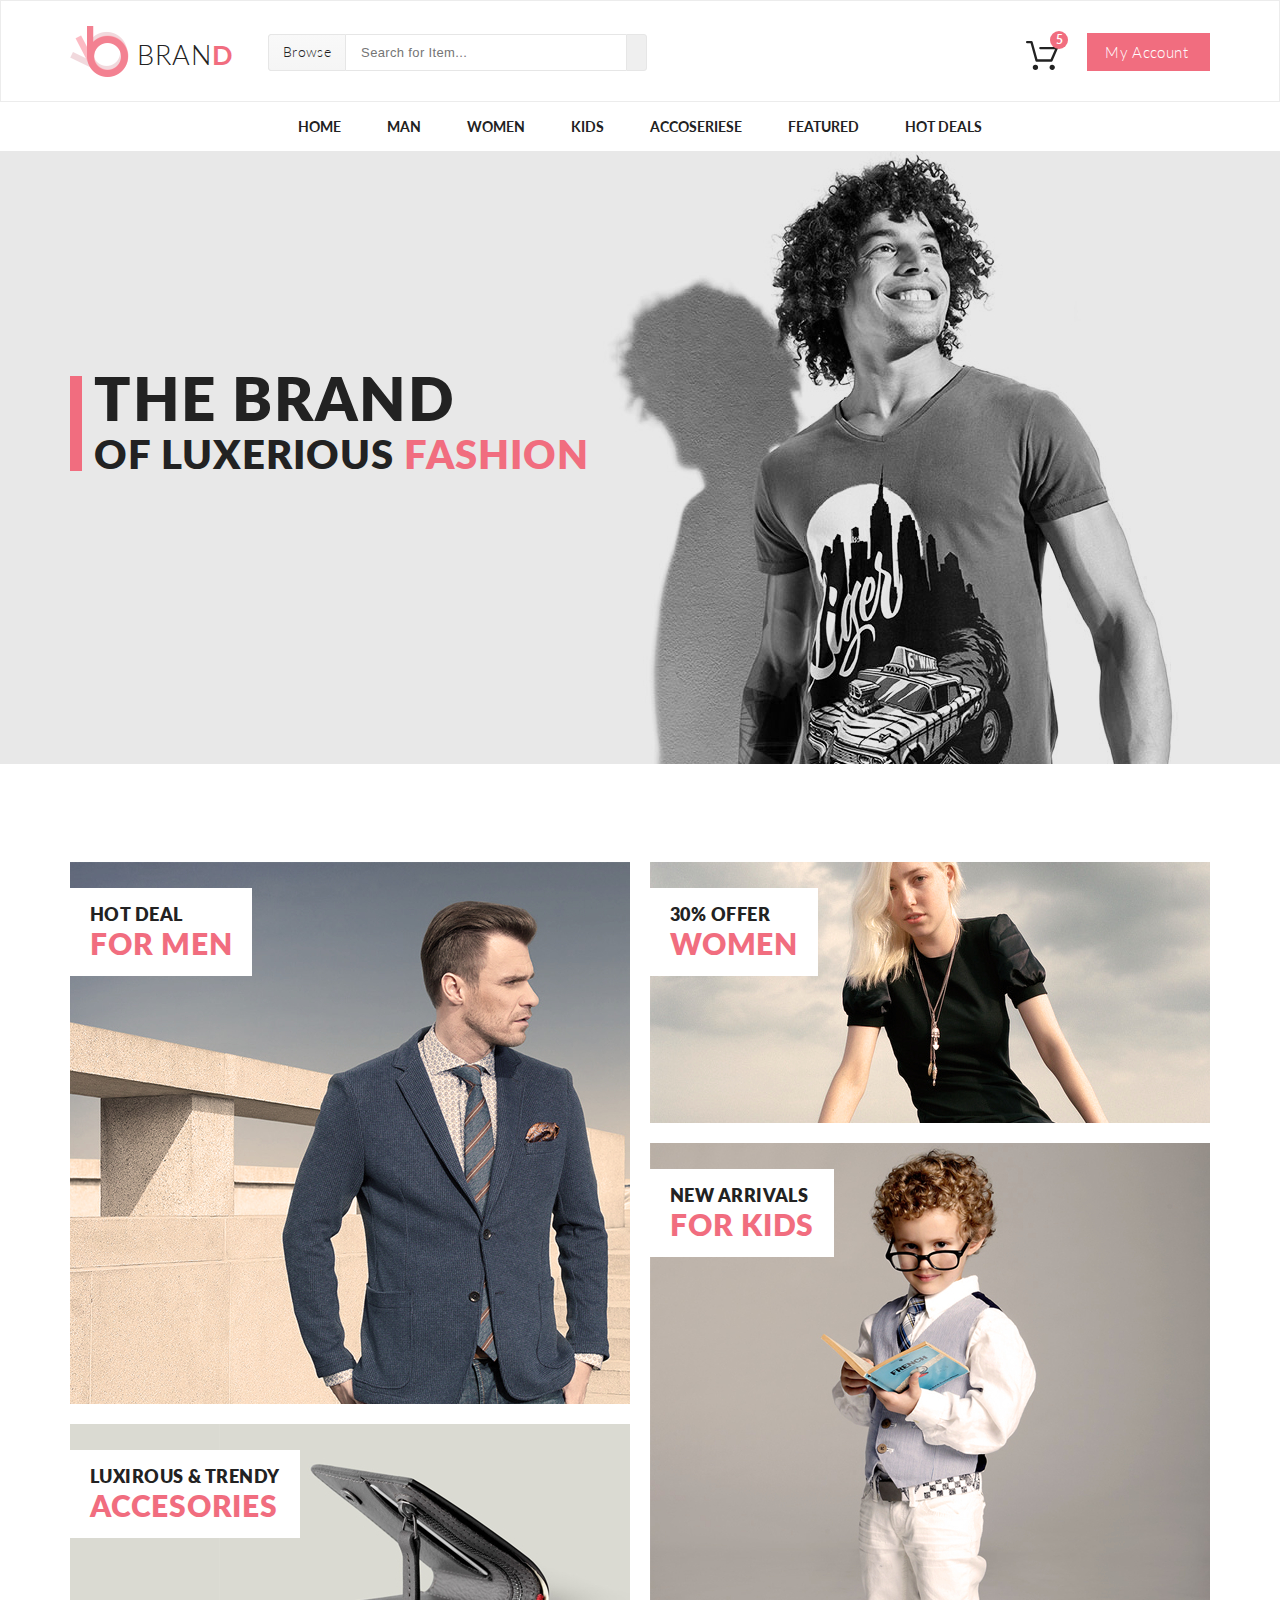
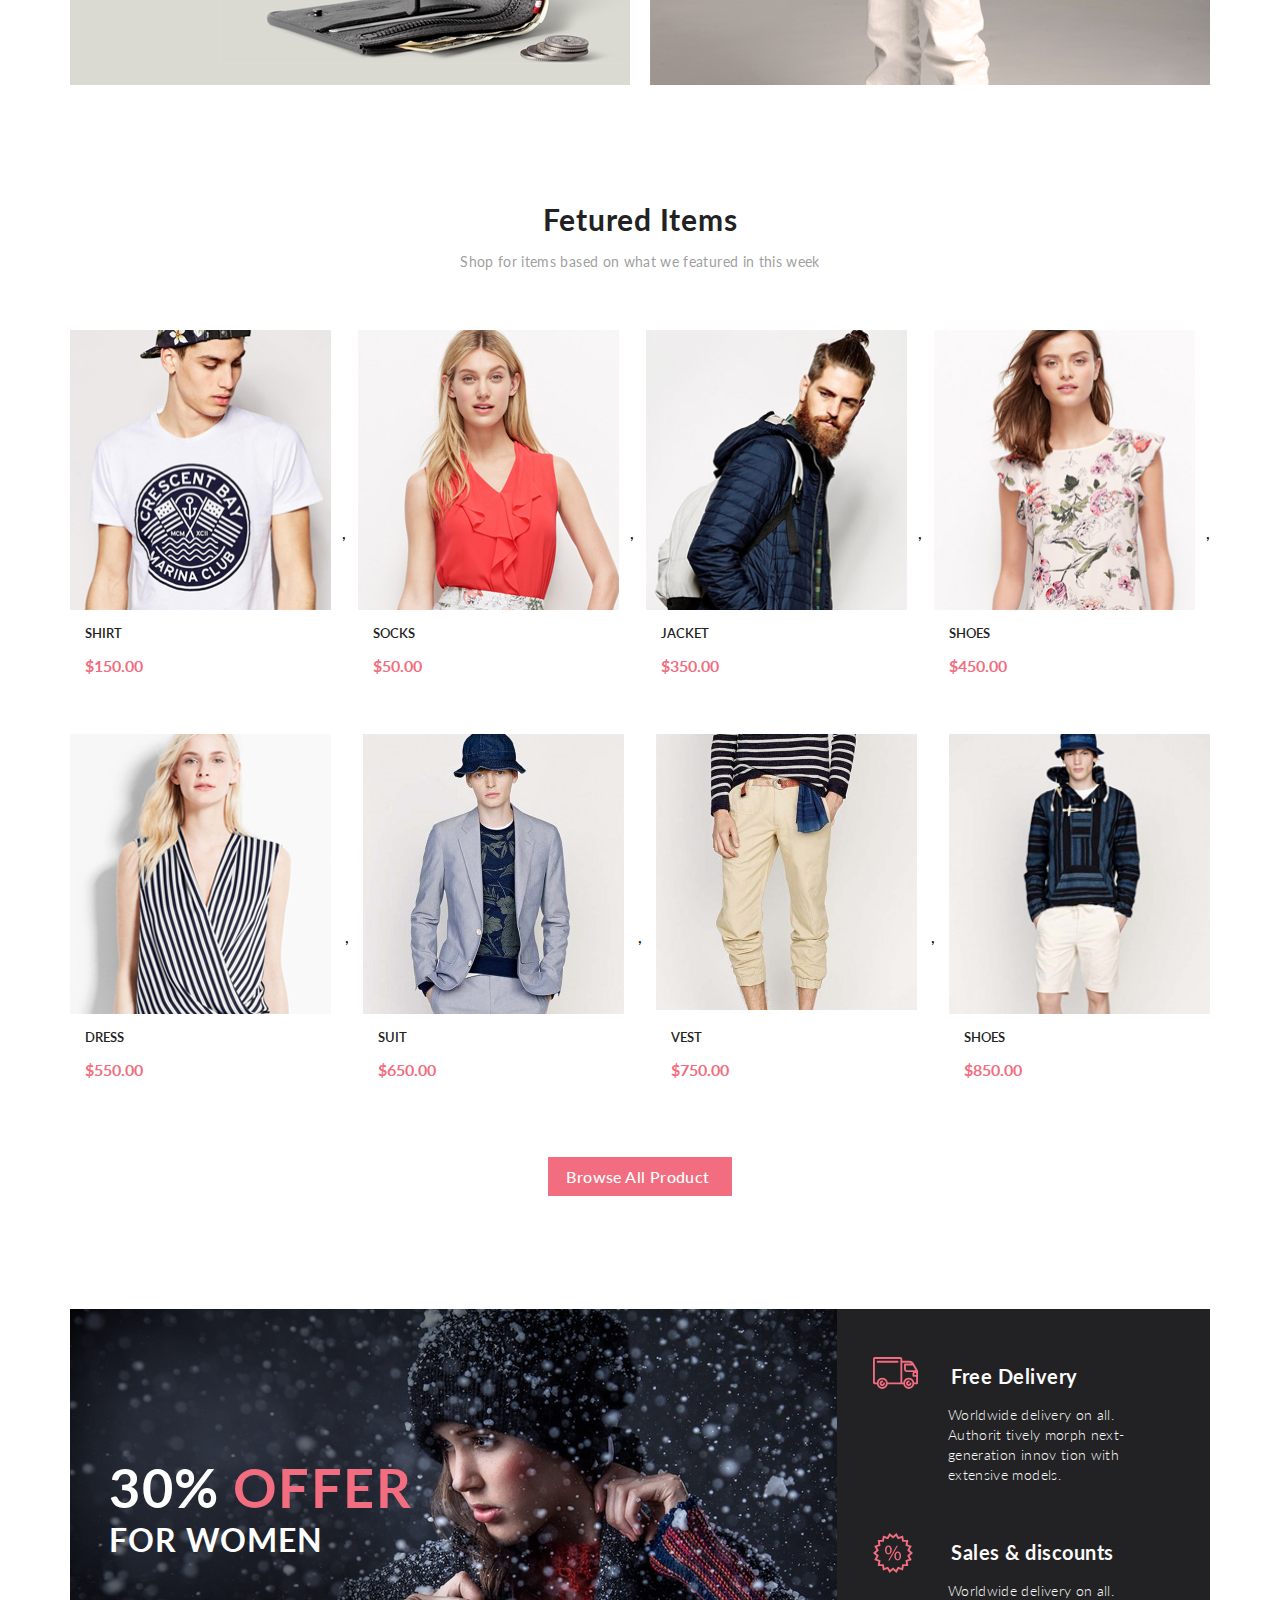
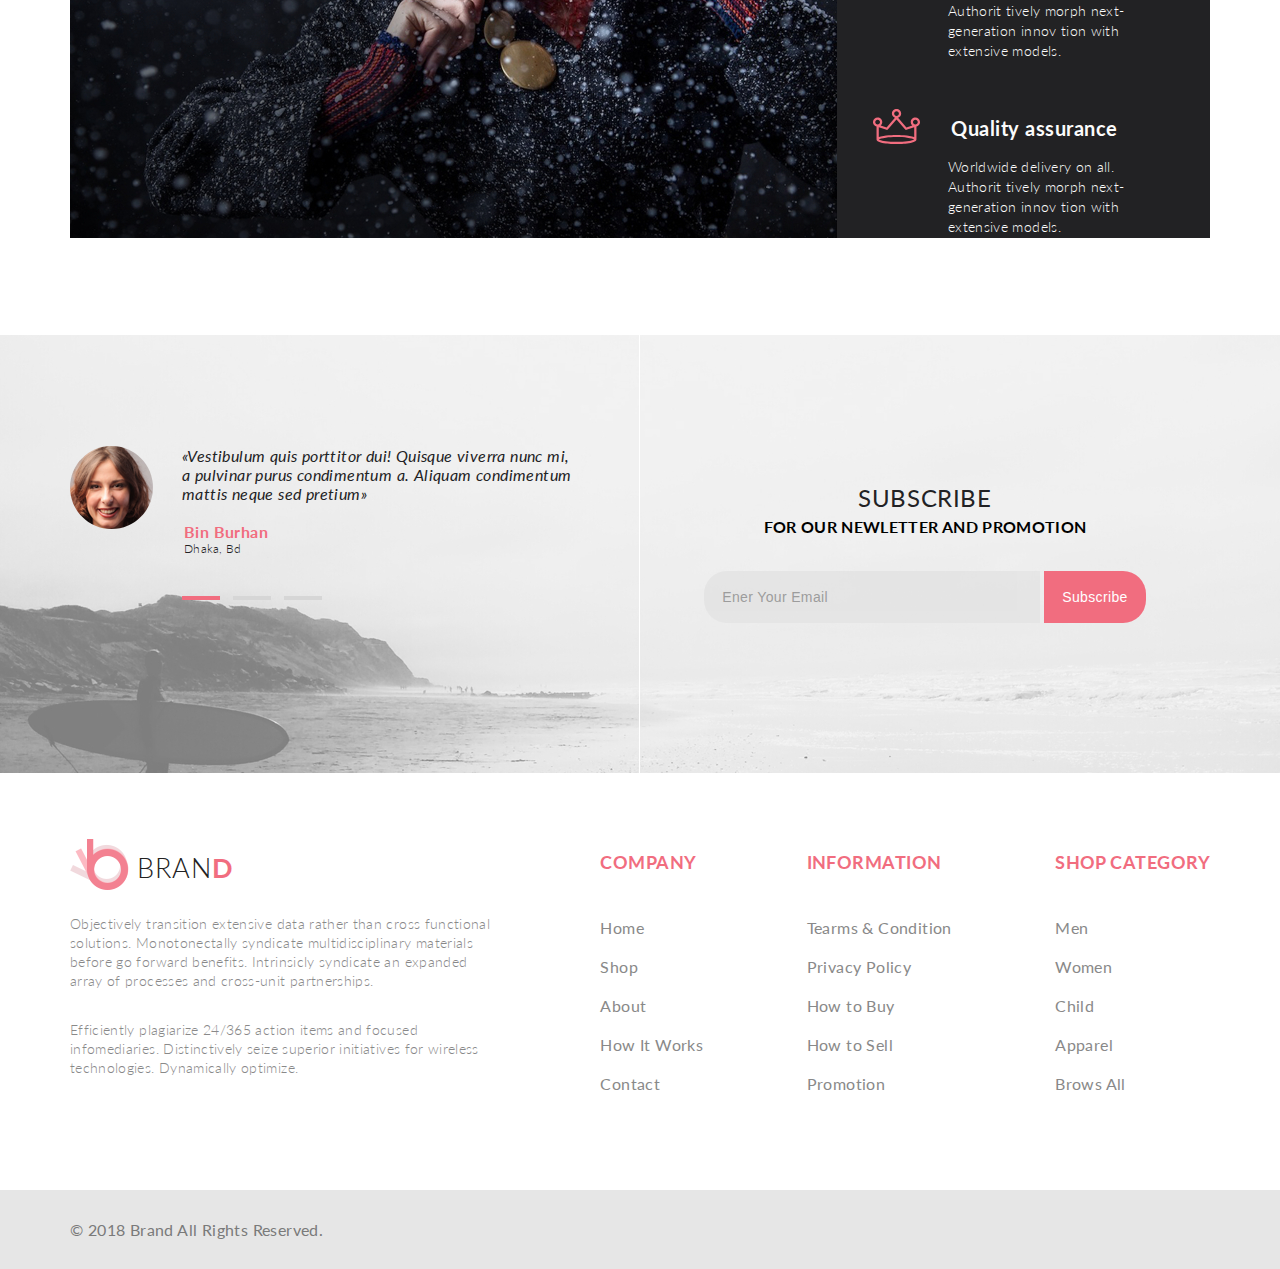
==== shop2/index.html @ d73684b5 "lesson-1" ====
<!DOCTYPE html>
<html lang="en">

<head>
    <meta charset="UTF-8">
    <title>BRAND</title>
    <link href="https://fonts.googleapis.com/css?family=Lato:300,400,700,900" rel="stylesheet">
    <link rel="stylesheet" href="https://use.fontawesome.com/releases/v5.6.1/css/all.css"
          integrity="sha384-gfdkjb5BdAXd+lj+gudLWI+BXq4IuLW5IT+brZEZsLFm++aCMlF1V92rMkPaX4PP" crossorigin="anonymous">
    <link rel="stylesheet" href="css/style.css">    
   
</head>

<body>
<div class="wrapper">
    <div class="top">
        <!--HEADER-->
        <!--Подгонка в PixelPerfect-->
        <header class="header">
            <div class="container header__flex">
                <div class="header__left">
                    <a class="logo" href="index.html"><img src="img/logo.png" alt="logo">
                        <div class="brand">BRAN<span class="pink weight">D</span></div>
                    </a>
                    <form class="header__form" action="#">
                        <div class="browse"><a href="#" class="brw">Browse<i class="fas fa-caret-down"></i></a>
                            <div class="drop__browse">
                                <h3 class="drop__header">Women</h3>
                                <ul>
                                    <li><a href="catalog.html" class="drop__link">Dresses</a></li>
                                    <li><a href="catalog.html" class="drop__link">Tops</a></li>
                                    <li><a href="catalog.html" class="drop__link">Sweaters/Knits</a></li>
                                    <li><a href="catalog.html" class="drop__link">Jackets/Coats</a></li>
                                    <li><a href="catalog.html" class="drop__link">Blazers</a></li>
                                    <li><a href="catalog.html" class="drop__link">Denim</a></li>
                                    <li><a href="catalog.html" class="drop__link">Leggings/Pants</a></li>
                                    <li><a href="catalog.html" class="drop__link">Skirts/Shorts</a></li>
                                    <li><a href="catalog.html" class="drop__link">Accessories </a></li>
                                </ul>
                                <h3 style="margin-top: 22px;" class="drop__header">Men</h3>
                                <ul>
                                    <li><a href="catalog.html" class="drop__link">Tees/Tank tops</a></li>
                                    <li><a href="catalog.html" class="drop__link">Shirts/Polos</a></li>
                                    <li><a href="catalog.html" class="drop__link">Sweaters</a></li>
                                    <li><a href="catalog.html" class="drop__link">Sweatshirts/Hoodies</a></li>
                                    <li><a href="catalog.html" class="drop__link">Blazers</a></li>
                                    <li><a href="catalog.html" class="drop__link">Jackets/vests</a></li>
                                </ul>
                            </div>
                        </div>
                        <input type="text" class="search" placeholder="Search for Item...">
                        <button class="search__button"><i class="fas fa-search"></i></button>
                    </form>
                </div>
                <div class="header__right">
                    <div class="sh"><a href="shopping-card.html"><img src="img/Forma_1.svg" alt="basket"
                                                                     class="shopping-cart"></a>
                        <div class="sh-count">5</div>
                        <div class="shopping-cart__drop">
                            <div class="product-in-sc">
                                <a href="single-page.html" style="float: left; width: 240px;">
                                    <div class="product-in-sc-img" style="background-image: url(img/sc_img1.jpg)">
                                    </div>

                                    <div class="product-in-sc-desc">
                                        <h3 class="h3-sc-name">Rebox Zane</h3>
                                        <div class="sc-rating">
                                            <i class="fas fa-star rat"></i>
                                            <i class="fas fa-star rat"></i>
                                            <i class="fas fa-star rat"></i>
                                            <i class="fas fa-star rat"></i>
                                            <i class="fas fa-star rat"></i>
                                        </div>
                                        <div class="sc-count">1&nbsp;x $250</div>

                                    </div>
                                </a>
                                <div class="sh__action"><a href="#" class="action"><i
                                        class="far fa-times-circle"></i></a></div>

                            </div>
                            <div class="product-in-sc"><a href="single-page.html" style="float: left; width: 240px;">
                                <div class="product-in-sc-img" style="background-image: url(img/sc_img2.jpg)">
                                </div>

                                <div class="product-in-sc-desc">
                                    <h3 class="h3-sc-name">Rebox Zane</h3>
                                    <div class="sc-rating">
                                        <i class="fas fa-star rat"></i>
                                        <i class="fas fa-star rat"></i>
                                        <i class="fas fa-star rat"></i>
                                        <i class="fas fa-star rat"></i>
                                        <i class="fas fa-star rat"></i>
                                    </div>
                                    <div class="sc-count">1&nbsp;x $250</div>

                                </div>
                            </a>
                                <div class="sh__action"><a href="#" class="action"><i
                                        class="far fa-times-circle"></i></a></div>
                            </div>
                            <div class="total">
                                <div>total</div>
                                <div>$500.00</div>
                            </div>
                            <a href="checkout.html" class="sc-btn">Checkout</a>
                            <a href="shopping-card.html" class="sc-btn">go&nbsp;to&nbsp;cart</a>
                        </div>
                    </div>
                    <a class="button" href="#">My&nbsp;Account<i class="fas fa-caret-down"></i></a>
                </div>
            </div>
        </header>
        <!--HEADER-->
        <!--MENU-->
        <nav class="navigation">
            <ul class="container menu">
                <li class="menu-list"><a href="index.html" class="menu-link">Home</a>
                </li>
                <li class="menu-list menu-list-second"><a href="catalog.html" class="menu-link">Man</a>
                    <div class="drop">
                        <div class="drop-flex">
                            <h3 class="drop-h3">Women</h3>
                            <ul>
                                <li><a href="catalog.html" class="drop-link">Dresses</a></li>
                                <li><a href="catalog.html" class="drop-link">Tops</a></li>
                                <li><a href="catalog.html" class="drop-link">Sweaters/Knits</a></li>
                                <li><a href="catalog.html" class="drop-link">Jackets/Coats</a></li>
                                <li><a href="catalog.html" class="drop-link">Blazers</a></li>
                                <li><a href="catalog.html" class="drop-link">Denim</a></li>
                                <li><a href="catalog.html" class="drop-link">Leggings/Pants</a></li>
                                <li><a href="catalog.html" class="drop-link">Skirts/Shorts</a></li>
                                <li><a href="catalog.html" class="drop-link">Accessories </a></li>
                            </ul>
                        </div>
                        <div class="drop-flex">
                            <h3 class="drop-h3">Women</h3>
                            <ul>
                                <li><a href="catalog.html" class="drop-link">Dresses</a></li>
                                <li><a href="catalog.html" class="drop-link">Tops</a></li>
                                <li><a href="catalog.html" class="drop-link">Sweaters/Knits</a></li>
                                <li><a href="catalog.html" class="drop-link">Jackets/Coats</a></li>
                            </ul>
                            <h3 class="drop-h3 drop-menu__margin">Women</h3>
                            <ul>
                                <li><a href="catalog.html" class="drop-link">Dresses</a></li>
                                <li><a href="catalog.html" class="drop-link">Tops</a></li>
                                <li><a href="catalog.html" class="drop-link">Sweaters/Knits</a></li>
                            </ul>
                        </div>
                        <div class="drop-flex">
                            <h3 class="drop-h3">Women</h3>
                            <ul>
                                <li><a href="catalog.html" class="drop-link">Dresses</a></li>
                                <li><a href="catalog.html" class="drop-link">Tops</a></li>
                                <li><a href="catalog.html" class="drop-link">Sweaters/Knits</a></li>
                                <li><a href="catalog.html" class="drop-link">Jackets/Coats</a></li>
                            </ul>
                            <div class="drop-flex-img"><a href="catalog.html" class="drop-super-sale">Super
                                sale!</a>
                            </div>
                        </div>
                    </div>
                </li>
                <li class="menu-list menu-list-third"><a href="catalog.html" class="menu-link">Women</a>
                    <div class="drop">
                        <div class="drop-flex">
                            <h3 class="drop-h3">Women</h3>
                            <ul>
                                <li><a href="catalog.html" class="drop-link">Dresses</a></li>
                                <li><a href="catalog.html" class="drop-link">Tops</a></li>
                                <li><a href="catalog.html" class="drop-link">Sweaters/Knits</a></li>
                                <li><a href="catalog.html" class="drop-link">Jackets/Coats</a></li>
                                <li><a href="catalog.html" class="drop-link">Blazers</a></li>
                                <li><a href="catalog.html" class="drop-link">Denim</a></li>
                                <li><a href="catalog.html" class="drop-link">Leggings/Pants</a></li>
                                <li><a href="catalog.html" class="drop-link">Skirts/Shorts</a></li>
                                <li><a href="catalog.html" class="drop-link">Accessories </a></li>
                            </ul>
                        </div>
                        <div class="drop-flex">
                            <h3 class="drop-h3">Women</h3>
                            <ul>
                                <li><a href="catalog.html" class="drop-link">Dresses</a></li>
                                <li><a href="catalog.html" class="drop-link">Tops</a></li>
                                <li><a href="catalog.html" class="drop-link">Sweaters/Knits</a></li>
                                <li><a href="catalog.html" class="drop-link">Jackets/Coats</a></li>
                            </ul>
                            <h3 class="drop-h3 drop-menu__margin">Women</h3>
                            <ul>
                                <li><a href="catalog.html" class="drop-link">Dresses</a></li>
                                <li><a href="catalog.html" class="drop-link">Tops</a></li>
                                <li><a href="catalog.html" class="drop-link">Sweaters/Knits</a></li>
                            </ul>
                        </div>
                        <div class="drop-flex">
                            <h3 class="drop-h3">Women</h3>
                            <ul>
                                <li><a href="catalog.html" class="drop-link">Dresses</a></li>
                                <li><a href="catalog.html" class="drop-link">Tops</a></li>
                                <li><a href="catalog.html" class="drop-link">Sweaters/Knits</a></li>
                                <li><a href="catalog.html" class="drop-link">Jackets/Coats</a></li>
                            </ul>
                            <div class="drop-flex-img"><a href="catalog.html" class="drop-super-sale">Super
                                sale!</a>
                            </div>
                        </div>
                    </div>
                </li>
                <li class="menu-list menu-list-fourth"><a href="catalog.html" class="menu-link">Kids</a>
                    <div class="drop">
                        <div class="drop-flex">
                            <h3 class="drop-h3">Women</h3>
                            <ul>
                                <li><a href="catalog.html" class="drop-link">Dresses</a></li>
                                <li><a href="catalog.html" class="drop-link">Tops</a></li>
                                <li><a href="catalog.html" class="drop-link">Sweaters/Knits</a></li>
                                <li><a href="catalog.html" class="drop-link">Jackets/Coats</a></li>
                                <li><a href="catalog.html" class="drop-link">Blazers</a></li>
                                <li><a href="catalog.html" class="drop-link">Denim</a></li>
                                <li><a href="catalog.html" class="drop-link">Leggings/Pants</a></li>
                                <li><a href="catalog.html" class="drop-link">Skirts/Shorts</a></li>
                                <li><a href="catalog.html" class="drop-link">Accessories </a></li>
                            </ul>
                        </div>
                        <div class="drop-flex">
                            <h3 class="drop-h3">Women</h3>
                            <ul>
                                <li><a href="catalog.html" class="drop-link">Dresses</a></li>
                                <li><a href="catalog.html" class="drop-link">Tops</a></li>
                                <li><a href="catalog.html" class="drop-link">Sweaters/Knits</a></li>
                                <li><a href="catalog.html" class="drop-link">Jackets/Coats</a></li>
                            </ul>
                            <h3 class="drop-h3 drop-menu__margin">Women</h3>
                            <ul>
                                <li><a href="catalog.html" class="drop-link">Dresses</a></li>
                                <li><a href="catalog.html" class="drop-link">Tops</a></li>
                                <li><a href="catalog.html" class="drop-link">Sweaters/Knits</a></li>
                            </ul>
                        </div>
                        <div class="drop-flex">
                            <h3 class="drop-h3">Women</h3>
                            <ul>
                                <li><a href="catalog.html" class="drop-link">Dresses</a></li>
                                <li><a href="catalog.html" class="drop-link">Tops</a></li>
                                <li><a href="catalog.html" class="drop-link">Sweaters/Knits</a></li>
                                <li><a href="catalog.html" class="drop-link">Jackets/Coats</a></li>
                            </ul>
                            <div class="drop-flex-img"><a href="catalog.html" class="drop-super-sale">Super
                                sale!</a>
                            </div>
                        </div>
                    </div>
                </li>
                <li class="menu-list menu-list-fifth"><a href="catalog.html" class="menu-link">Accoseriese</a>
                    <div class="drop">
                        <div class="drop-flex">
                            <h3 class="drop-h3">Women</h3>
                            <ul>
                                <li><a href="catalog.html" class="drop-link">Dresses</a></li>
                                <li><a href="catalog.html" class="drop-link">Tops</a></li>
                                <li><a href="catalog.html" class="drop-link">Sweaters/Knits</a></li>
                                <li><a href="catalog.html" class="drop-link">Jackets/Coats</a></li>
                                <li><a href="catalog.html" class="drop-link">Blazers</a></li>
                                <li><a href="catalog.html" class="drop-link">Denim</a></li>
                                <li><a href="catalog.html" class="drop-link">Leggings/Pants</a></li>
                                <li><a href="catalog.html" class="drop-link">Skirts/Shorts</a></li>
                                <li><a href="catalog.html" class="drop-link">Accessories </a></li>
                            </ul>
                        </div>
                        <div class="drop-flex">
                            <h3 class="drop-h3">Women</h3>
                            <ul>
                                <li><a href="catalog.html" class="drop-link">Dresses</a></li>
                                <li><a href="catalog.html" class="drop-link">Tops</a></li>
                                <li><a href="catalog.html" class="drop-link">Sweaters/Knits</a></li>
                                <li><a href="catalog.html" class="drop-link">Jackets/Coats</a></li>
                            </ul>
                            <h3 class="drop-h3 drop-menu__margin">Women</h3>
                            <ul>
                                <li><a href="catalog.html" class="drop-link">Dresses</a></li>
                                <li><a href="catalog.html" class="drop-link">Tops</a></li>
                                <li><a href="catalog.html" class="drop-link">Sweaters/Knits</a></li>
                            </ul>
                        </div>
                        <div class="drop-flex">
                            <h3 class="drop-h3">Women</h3>
                            <ul>
                                <li><a href="catalog.html" class="drop-link">Dresses</a></li>
                                <li><a href="catalog.html" class="drop-link">Tops</a></li>
                                <li><a href="catalog.html" class="drop-link">Sweaters/Knits</a></li>
                                <li><a href="catalog.html" class="drop-link">Jackets/Coats</a></li>
                            </ul>
                            <div class="drop-flex-img"><a href="catalog.html" class="drop-super-sale">Super
                                sale!</a>
                            </div>
                        </div>
                    </div>
                </li>
                <li class="menu-list menu-list-pre-last"><a href="catalog.html" class="menu-link">Featured</a>
                    <div class="drop">
                        <div class="drop-flex">
                            <h3 class="drop-h3">Women</h3>
                            <ul>
                                <li><a href="catalog.html" class="drop-link">Dresses</a></li>
                                <li><a href="catalog.html" class="drop-link">Tops</a></li>
                                <li><a href="catalog.html" class="drop-link">Sweaters/Knits</a></li>
                                <li><a href="catalog.html" class="drop-link">Jackets/Coats</a></li>
                                <li><a href="catalog.html" class="drop-link">Blazers</a></li>
                                <li><a href="catalog.html" class="drop-link">Denim</a></li>
                                <li><a href="catalog.html" class="drop-link">Leggings/Pants</a></li>
                                <li><a href="catalog.html" class="drop-link">Skirts/Shorts</a></li>
                                <li><a href="catalog.html" class="drop-link">Accessories </a></li>
                            </ul>
                        </div>
                        <div class="drop-flex">
                            <h3 class="drop-h3">Women</h3>
                            <ul>
                                <li><a href="catalog.html" class="drop-link">Dresses</a></li>
                                <li><a href="catalog.html" class="drop-link">Tops</a></li>
                                <li><a href="catalog.html" class="drop-link">Sweaters/Knits</a></li>
                                <li><a href="catalog.html" class="drop-link">Jackets/Coats</a></li>
                            </ul>
                            <h3 class="drop-h3 drop-menu__margin">Women</h3>
                            <ul>
                                <li><a href="catalog.html" class="drop-link">Dresses</a></li>
                                <li><a href="catalog.html" class="drop-link">Tops</a></li>
                                <li><a href="catalog.html" class="drop-link">Sweaters/Knits</a></li>
                            </ul>
                        </div>
                        <div class="drop-flex">
                            <h3 class="drop-h3">Women</h3>
                            <ul>
                                <li><a href="catalog.html" class="drop-link">Dresses</a></li>
                                <li><a href="catalog.html" class="drop-link">Tops</a></li>
                                <li><a href="catalog.html" class="drop-link">Sweaters/Knits</a></li>
                                <li><a href="catalog.html" class="drop-link">Jackets/Coats</a></li>
                            </ul>
                            <div class="drop-flex-img"><a href="catalog.html" class="drop-super-sale">Super
                                sale!</a>
                            </div>
                        </div>
                    </div>
                </li>
                <li class="menu-list menu-list-last"><a href="catalog.html" class="menu-link">Hot Deals</a>
                    <div class="drop">
                        <div class="drop-flex">
                            <h3 class="drop-h3">Women</h3>
                            <ul>
                                <li><a href="catalog.html" class="drop-link">Dresses</a></li>
                                <li><a href="catalog.html" class="drop-link">Tops</a></li>
                                <li><a href="catalog.html" class="drop-link">Sweaters/Knits</a></li>
                                <li><a href="catalog.html" class="drop-link">Jackets/Coats</a></li>
                                <li><a href="catalog.html" class="drop-link">Blazers</a></li>
                                <li><a href="catalog.html" class="drop-link">Denim</a></li>
                                <li><a href="catalog.html" class="drop-link">Leggings/Pants</a></li>
                                <li><a href="catalog.html" class="drop-link">Skirts/Shorts</a></li>
                                <li><a href="catalog.html" class="drop-link">Accessories </a></li>
                            </ul>
                        </div>
                        <div class="drop-flex">
                            <h3 class="drop-h3">Women</h3>
                            <ul>
                                <li><a href="catalog.html" class="drop-link">Dresses</a></li>
                                <li><a href="catalog.html" class="drop-link">Tops</a></li>
                                <li><a href="catalog.html" class="drop-link">Sweaters/Knits</a></li>
                                <li><a href="catalog.html" class="drop-link">Jackets/Coats</a></li>
                            </ul>
                            <h3 class="drop-h3 drop-menu__margin">Women</h3>
                            <ul>
                                <li><a href="catalog.html" class="drop-link">Dresses</a></li>
                                <li><a href="catalog.html" class="drop-link">Tops</a></li>
                                <li><a href="catalog.html" class="drop-link">Sweaters/Knits</a></li>
                            </ul>
                        </div>
                        <div class="drop-flex">
                            <h3 class="drop-h3">Women</h3>
                            <ul>
                                <li><a href="catalog.html" class="drop-link">Dresses</a></li>
                                <li><a href="catalog.html" class="drop-link">Tops</a></li>
                                <li><a href="catalog.html" class="drop-link">Sweaters/Knits</a></li>
                                <li><a href="catalog.html" class="drop-link">Jackets/Coats</a></li>
                            </ul>
                            <div class="drop-flex-img"><a href="catalog.html" class="drop-super-sale">Super
                                sale!</a>
                            </div>
                        </div>
                    </div>
                </li>
            </ul>
        </nav>
        <!--MENU-->
        <!--PROMO-->
        <section class="promo">
            <div class="container promo__content">
                <div class="promo__text">
                    <h2 class="promo-h2">THE BRAND</h2>
                    <h3 class="promo-h3">OF&nbsp;LUXERIOUS <span class="pink">FASHION</span></h3>
                </div>
            </div>
        </section>
        <!--PROMO-->
        <!--Подгонка в PixelPerfect-->
        <!--CATEGORIES-->
        <div class="categories container">
            <a href="catalog.html" class="categories__wrapper-men">
                <article class="formen">
                    <h3 class="cat-text">hOT dEAL<br><span class="cat-text2">
FOR MEN</span></h3>
                </article>
            </a>
            <a href="catalog.html" class="categories__wrapper-acc">
                <article class="accesories">
                    <h3 class="cat-text">LUXIROUS &amp;&nbsp;trendy<br><span class="cat-text2">
ACCESORIES</span></h3>
                </article>
            </a>
            <a href="catalog.html" class="categories__wrapper-women">
                <article class="forwomen">
                    <h3 class="cat-text">30% offer<br><span class="cat-text2">
women</span></h3>
                </article>
            </a>
            <a href="catalog.html" class="categories__wrapper-kids">
                <article class="forkids">
                    <h3 class="cat-text">new arrivals<br><span class="cat-text2">
FOR kids</span></h3>
                </article>
            </a>
        </div>
        <!--CATEGORIES-->
        <!--MAIN PAGE CATALOG-->
        <section class="container">
            <h2 class="Fetured-h2">Fetured Items</h2>
            <p class="Fetured-p">Shop for items based on&nbsp;what we&nbsp;featured in&nbsp;this week</p>
            <div class="flex-catalog">
                
                <!-- from main.js  (goods) -->

            </div>


            <div class="browsebutton"><a class="button" href="catalog.html">Browse All Product<i
                    class="fas fa-long-arrow-alt-right"></i></a></div>
        </section>
        <!--MAIN PAGE CATALOG-->
        <!--FEATURE-->
        <section class="feature container">
            <div class="banner">
                <h2 class="offer"><span class="percent">30%</span> <span class="offer2">OFFER</span></h2>
                <h3 class="offerw">FOR WOMEN</h3>
            </div>

            <div class="feature-box">
                <article class="offers-icon" style="background-image: url(img/delivery.svg);">
                    <h4>Free Delivery</h4>
                    <p>Worldwide delivery on&nbsp;all. Authorit tively morph next-generation innov tion with extensive
                        models.</p>
                </article>
                <article class="offers-icon" style="background-image: url(img/discount.svg);">
                    <h4>Sales &amp;&nbsp;discounts</h4>
                    <p>Worldwide delivery on&nbsp;all. Authorit tively morph next-generation innov tion with extensive
                        models.</p>
                </article>
                <article class="offers-icon" style="background-image: url(img/quality.svg);">
                    <h4>Quality assurance</h4>
                    <p>Worldwide delivery on&nbsp;all. Authorit tively morph next-generation innov tion with extensive
                        models.</p>
                </article>
            </div>
        </section>
        <!--FEATURE-->
        <!--SUBSCRIBE PANEL-->
        <div class="subscribe">
            <div class="container">
                <div class="review">
                    <div class="rev review__rev">
                        <p class="rev-pers">&laquo;Vestibulum quis porttitor dui! Quisque viverra nunc&nbsp;mi,
                            a&nbsp;pulvinar purus condimentum&nbsp;a. Aliquam condimentum mattis neque sed pretium&raquo;</p>
                        <p class="person-name">Bin Burhan</p>
                        <p class="person-place">Dhaka, Bd</p>
                        <div class="lines">
                            <div class="line checked"></div>
                            <div class="line"></div>
                            <div class="line"></div>
                        </div>
                    </div>

                </div>
                <article class="subs">
                    <h3>Subscribe</h3>
                    <h4>FOR OUR NEWLETTER AND PROMOTION</h4>
                    <form action="#" class="fs">
                        <input type="email" class="form" placeholder="Ener Your Email">
                        <button class="sub-but">Subscribe</button>
                    </form>
                </article>
            </div>
        </div>
    </div>
    <!--SUBSCRIBE PANEL-->
    <!--FOOTER-->
    <footer class="container">
        <div class="info">
            <a class="logo" href="index.html"><img src="img/logo.png" alt="logo">
                <div class="brand">BRAN<span class="pink weight">D</span></div>
            </a>
            <p>Objectively transition extensive data rather than cross functional solutions. Monotonectally syndicate
                multidisciplinary materials before go&nbsp;forward benefits. Intrinsicly syndicate an&nbsp;expanded
                array of&nbsp;processes
                and cross-unit partnerships.</p>
            <p>Efficiently plagiarize 24/365 action items and focused infomediaries.
                Distinctively seize superior initiatives for wireless technologies. Dynamically optimize.</p>
        </div>
        <nav>
            <h4>COMPANY</h4>
            <ul>
                <li><a href="index.html">Home</a></li>
                <li><a href="catalog.html">Shop</a></li>
                <li><a href="#">About</a></li>
                <li><a href="#">How It&nbsp;Works</a></li>
                <li><a href="#">Contact</a></li>
            </ul>
        </nav>
        <nav>

            <h4>INFORMATION</h4>
            <ul>
                <li><a href="#">Tearms &amp;&nbsp;Condition</a></li>
                <li><a href="#">Privacy Policy</a></li>
                <li><a href="#">How to&nbsp;Buy</a></li>
                <li><a href="#">How to&nbsp;Sell</a></li>
                <li><a href="#">Promotion</a></li>
            </ul>
        </nav>
        <nav>

            <h4>SHOP CATEGORY</h4>
            <ul>
                <li><a href="catalog.html">Men</a></li>
                <li><a href="catalog.html">Women</a></li>
                <li><a href="catalog.html">Child</a></li>
                <li><a href="catalog.html">Apparel</a></li>
                <li><a href="catalog.html">Brows All</a></li>
            </ul>
        </nav>

    </footer>


    <div class="social">
        <div class="container">
            <div class="rights">&copy;&nbsp;2018 Brand All Rights Reserved.</div>
            <div class="icons">
                <a href="#"><i class="fab fa-facebook-square"></i></a>
                <a href="#"><i class="fab fa-twitter-square"></i></a>
                <a href="#"><i class="fab fa-linkedin"></i></a>
                <a href="#"><i class="fab fa-pinterest-square"></i></a>
                <a href="#"><i class="fab fa-google-plus-square"></i></a>
            </div>
        </div>
    </div>
    <!--FOOTER-->
</div>

<script src="js/main.js"></script>

</body>

</html>
---- shop2/css/style.css ----
@charset "UTF-8";
* {
  margin: 0;
  padding: 0; }

html, body {
  height: 100%; }

body {
  font-family: "Lato", sans-serif; }

.wrapper {
  min-height: 100%;
  display: flex;
  flex-direction: column;
  min-width: 1140px;
  margin: 0 auto; }

.top {
  flex-grow: 1; }

a {
  display: inline-block;
  text-decoration: none; }

li {
  list-style-type: none; }

.container {
  width: 1140px;
  margin: 0 auto; }

.header {
  box-shadow: 0 0 10px rgba(0, 0, 0, 0.17);
  border: 1px solid #ececec;
  background-color: #fff;
  height: 100px; }
  .header__flex {
    display: flex;
    justify-content: space-between;
    align-items: center;
    height: 100%;
    padding-top: 1px; }
  .header__left {
    display: flex;
    align-items: center; }

.logo {
  display: flex;
  align-items: center; }
  .logo img {
    padding-right: 8px;
    padding-bottom: 2px; }

.brand {
  color: #222;
  font-size: 27px;
  text-transform: uppercase;
  font-weight: 300;
  letter-spacing: 1px;
  padding: 20px 34px 15px 0; }

.pink {
  color: #f16d7f; }

.weight {
  font-weight: 700; }

.header__form {
  display: flex;
  align-items: center; }

.browse {
  border-radius: 3px 0 0 3px;
  border: 1px solid #e6e6e6;
  background-color: #cdcdcc;
  background-image: linear-gradient(to bottom, #f9f9f9 0%, #f5f5f5 100%);
  font-size: 14px;
  font-weight: 300;
  letter-spacing: 0.35px;
  line-height: 14px;
  padding: 10px 6px 11px 14px;
  position: relative; }
  .browse .fas {
    color: #838383; }

.brw {
  color: #222;
  position: relative; }

.drop__browse {
  border-radius: 5px;
  background-color: #fff;
  border: 1px solid #ececec;
  padding: 13px 20px;
  position: absolute;
  top: 35px;
  left: 17px;
  z-index: 1;
  display: none;
  width: 236px; }
  .drop__browse::before {
    content: "";
    display: block;
    width: 10px;
    height: 10px;
    background-color: #fff;
    position: absolute;
    top: -6px;
    left: 50px;
    transform: rotate(45deg);
    border-top: 1px solid #ececec;
    border-left: 1px solid #ececec; }

.drop__header {
  color: #232323;
  font-size: 14px;
  font-weight: 400;
  text-transform: uppercase;
  letter-spacing: 0.35px;
  border-bottom: 1px solid #e8e8e8;
  padding-bottom: 8px;
  overflow: hidden; }

.drop__link {
  color: #4f4f4f;
  font-size: 14px;
  font-weight: 400;
  line-height: 28px;
  letter-spacing: 0.35px;
  transition: all 0.3s ease;
  overflow: hidden; }
  .drop__link:hover {
    color: #f16d7f; }

.browse:hover .drop__browse {
  display: block; }

.search {
  border-width: 1px 0;
  border-style: solid;
  border-color: #e6e6e6;
  background-color: #fff;
  width: 250px;
  color: #a4a4a4;
  font-size: 13px;
  font-weight: 300;
  letter-spacing: 0.35px;
  padding: 10px 15px; }

.search__button {
  color: #a4a4a4;
  font-size: 15px;
  padding: 12px 9px 9px 2px;
  border-radius: 0 3px 3px 0;
  border: 1px solid #e6e6e6;
  font-weight: 300;
  letter-spacing: 0.35px;
  line-height: 14px;
  cursor: pointer;
  transition: all 0.3s ease; }
  .search__button:hover {
    color: #ccc; }

.fas {
  padding-left: 8px; }

.header__right {
  display: flex;
  align-items: center; }

.sh {
  position: relative;
  transition: all 1s ease-out; }
  .sh:hover img {
    transform: scale(1.4); }
  .sh:hover .sh-count {
    transform: rotate(12deg) scale(1.4); }
  .sh:hover .shopping-cart__drop {
    display: block; }

.shopping-cart {
  padding-top: 10px;
  padding-right: 29px;
  position: relative; }

.sh-count {
  position: absolute;
  width: 18px;
  height: 18px;
  background-color: #f16d7f;
  color: #fff;
  z-index: 1;
  text-align: center;
  line-height: 18px;
  font-size: 12px;
  font-weight: 700;
  letter-spacing: 0.3px;
  top: 0;
  left: 24px;
  border-radius: 9px; }

.shopping-cart__drop {
  border-radius: 5px;
  background-color: #fff;
  border: 1px solid #ececec;
  padding: 4px 20px 9px 20px;
  position: absolute;
  width: 262px;
  z-index: 1;
  display: none; }
  .shopping-cart__drop::before {
    content: "";
    display: block;
    width: 10px;
    height: 10px;
    background-color: #fff;
    position: absolute;
    top: -6px;
    left: 10px;
    transform: rotate(45deg);
    border-top: 1px solid #ececec;
    border-left: 1px solid #ececec; }

.product-in-sc {
  padding-bottom: 16px;
  padding-top: 16px;
  border-bottom: 1px solid #ededed;
  height: 88px; }
  .product-in-sc-img {
    width: 75px;
    height: 85px;
    float: left; }

.product-in-sc-desc {
  float: left;
  padding-left: 15px;
  width: 150px; }

.h3-sc-name {
  color: #222;
  font-size: 12px;
  font-weight: 700;
  text-transform: uppercase;
  padding: 10px 0;
  width: inherit;
  overflow: hidden; }

.sc-rating {
  color: #e4af48;
  font-size: 12px;
  font-weight: 400;
  text-transform: uppercase; }

.sc-count {
  color: #f16d7f;
  font-size: 12px;
  font-weight: 400;
  text-transform: uppercase;
  padding-top: 12px; }

.sh__action {
  float: right;
  height: inherit;
  display: flex;
  justify-content: center;
  align-items: center; }

.total {
  color: #222;
  font-size: 16px;
  font-weight: 700;
  text-transform: uppercase;
  display: flex;
  justify-content: space-between;
  padding: 20px 0; }

.sc-btn {
  color: #4a4a4a;
  font-size: 14px;
  font-weight: 700;
  text-transform: uppercase;
  border: 1px solid #eaeaea;
  background-color: #fff;
  display: flex;
  justify-content: center;
  padding: 19px;
  margin: 11px 0;
  transition: all 0.3s ease; }
  .sc-btn:hover {
    color: #f16d7f;
    border: 1px solid #f16d7f; }

.button {
  color: #fff;
  font-size: 15px;
  font-weight: 300;
  background-color: #f16d7f;
  letter-spacing: 0.38px;
  padding: 10px 14px 10px 18px;
  transition: all 0.3s ease; }
  .button:hover {
    opacity: 0.8; }

.navigation {
  background-color: #fff; }

.menu {
  display: flex;
  justify-content: center; }

.menu-list {
  position: relative; }
  .menu-list:hover .drop {
    display: flex; }
  .menu-list-second:hover .drop {
    left: -250px; }
  .menu-list-third:hover .drop {
    left: -300px; }
  .menu-list-fourth:hover .drop {
    left: -350px; }
  .menu-list-fifth:hover .drop {
    left: -400px; }
  .menu-list-pre-last:hover .drop {
    left: -450px; }
  .menu-list-last:hover .drop {
    left: -500px; }
  .menu-list-second:hover .drop::before {
    left: 275px; }
  .menu-list-third:hover .drop::before {
    left: 325px; }
  .menu-list-fourth:hover .drop::before {
    left: 375px; }
  .menu-list-fifth:hover .drop::before {
    left: 425px; }
  .menu-list-pre-last:hover .drop::before {
    left: 475px; }
  .menu-list-last:hover .drop::before {
    left: 525px; }

.menu-link {
  display: block;
  padding: 16px 23px;
  color: #222;
  font-size: 14px;
  font-weight: 700;
  text-transform: uppercase;
  transition: all 0.3s ease; }
  .menu-link:hover {
    color: #f16d7f; }

.drop {
  border-radius: 5px;
  background-color: #ffffff;
  border: 1px solid #ececec;
  padding: 20px;
  position: absolute;
  top: 50px;
  left: -23px;
  display: none; }
  .drop::before {
    content: "";
    display: block;
    width: 10px;
    height: 10px;
    background-color: #fff;
    position: absolute;
    top: -6px;
    left: 50px;
    transform: rotate(45deg);
    border-top: 1px solid #ececec;
    border-left: 1px solid #ececec; }

.drop-flex {
  width: 255px;
  margin-right: 29px;
  display: flex;
  flex-direction: column;
  justify-content: space-between; }
  .drop-flex ul {
    margin-left: 22px; }
  .drop-flex:last-of-type {
    margin-right: 0; }

.drop-h3 {
  color: #232323;
  font-size: 14px;
  font-weight: 400;
  text-transform: uppercase;
  letter-spacing: 0.35px;
  border-bottom: 1px solid #e8e8e8;
  padding-bottom: 8px;
  margin-left: 22px; }

.drop-menu__margin {
  margin-top: 27px; }

.drop-link {
  color: #646464;
  font-size: 14px;
  font-weight: 400;
  letter-spacing: 0.35px;
  line-height: 28px;
  transition: all 0.3s ease; }
  .drop-link:hover {
    color: #f16d7f; }

.drop-flex-img {
  background-image: url(../img/drop-menu-img.jpg);
  background-repeat: no-repeat;
  width: 255px;
  height: 118px;
  margin-top: 22px; }

.drop-super-sale {
  width: 71px;
  padding-top: 61px;
  padding-left: 174px;
  color: #ffffff;
  font-size: 22px;
  font-weight: 400;
  text-transform: uppercase;
  letter-spacing: 0.55px; }

.promo {
  background-color: #e8e8e8;
  height: 613px; }

.promo__content {
  background: url(../img/promo.jpg);
  height: 100%;
  background-position: 5px -50px; }

.promo__text {
  margin-top: 225px;
  border-left: 12px solid #f16d7f;
  padding-left: 12px;
  float: left; }

.promo-h2 {
  color: #222;
  font-size: 60px;
  font-weight: 800;
  text-transform: uppercase;
  line-height: 45px;
  margin-bottom: 17px;
  letter-spacing: 1.6px; }

.promo-h3 {
  color: #222;
  font-size: 40px;
  font-weight: 800;
  text-transform: uppercase;
  line-height: 33px;
  letter-spacing: 1px; }

/*BREADCRUMBS */
.catalog-header {
  height: 148px;
  background-color: #f8f3f4; }

.ch-flex {
  display: flex;
  justify-content: space-between;
  align-items: center;
  height: 100%; }
  .ch-flex h1 {
    color: #f16d7f;
    font-size: 24px;
    font-weight: 400;
    text-transform: uppercase; }
  .ch-flex nav ul {
    display: flex;
    justify-content: space-around; }
    .ch-flex nav ul li a {
      color: #636363;
      font-weight: 300;
      text-transform: uppercase;
      font-size: 14px;
      transition: all 0.3s ease; }
      .ch-flex nav ul li a:hover {
        color: #f16d7f; }
  .ch-flex .activate {
    color: #f16d7f;
    font-weight: 700; }

/*BREADCRUMBS */
/*CATEGORIES */
.categories {
  height: 823px;
  padding-top: 98px;
  padding-bottom: 100px;
  display: flex;
  flex-flow: column wrap;
  justify-content: space-between; }

.categories__wrapper-men {
  width: 560px;
  height: 542px;
  overflow: hidden;
  margin-right: 10px;
  margin-bottom: 10px; }

.formen {
  background: url(../img/formen.jpg) no-repeat;
  width: inherit;
  height: inherit;
  transition: all 0.5s ease-out; }

.categories__wrapper-women {
  width: 560px;
  height: 261px;
  overflow: hidden;
  margin-left: 10px;
  margin-bottom: 10px; }

.forwomen {
  background: url(../img/forwomen.jpg) no-repeat;
  width: inherit;
  height: inherit;
  transition: all 0.5s ease-out; }

.categories__wrapper-kids {
  width: 560px;
  height: 542px;
  overflow: hidden;
  margin-top: 10px;
  margin-left: 10px; }

.forkids {
  width: inherit;
  height: inherit;
  background: url(../img/forkids.jpg) no-repeat;
  transition: all 0.5s ease-out; }

.categories__wrapper-acc {
  width: 560px;
  height: 261px;
  overflow: hidden;
  margin-top: 10px;
  margin-right: 10px; }

.accesories {
  width: inherit;
  height: inherit;
  background-image: url(../img/accesories.jpg);
  background-position: right top;
  background-repeat: no-repeat;
  background-color: #dadad2;
  transition: all 0.5s ease-out; }

.formen:hover,
.forwomen:hover,
.accesories:hover,
.forkids:hover {
  -webkit-transform: scale(1.05);
  -moz-transform: scale(1.05);
  -o-transform: scale(1.05); }

.cat-text {
  background-color: #fff;
  padding: 15px 20px;
  float: left;
  margin-top: 26px;
  color: #222;
  font-size: 18px;
  font-weight: 800;
  text-transform: uppercase;
  letter-spacing: 0.45px; }

.cat-text2 {
  color: #f16d7f;
  font-size: 30px;
  letter-spacing: 0.75px; }

/*CATEGORIES */
/*MAIN PAGE CATALOG */
.Fetured-h2 {
  color: #222;
  font-size: 30px;
  font-weight: 700;
  letter-spacing: 0.75px;
  text-align: center;
  padding: 16px; }

.Fetured-p {
  color: #9f9f9f;
  font-size: 14px;
  font-weight: 400;
  letter-spacing: 0.35px;
  text-align: center; }

.flex-catalog {
  display: flex;
  justify-content: space-between;
  align-items: center;
  height: 100%;
  flex-wrap: wrap;
  margin-top: 60px;
  margin-bottom: 19px; }

.product {
  width: 261px; }

.product-flex {
  width: 261px;
  position: relative;
  margin-bottom: 39px;
  transition: all 0.3s ease-out; }
  .product-flex:hover {
    box-shadow: 0 5px 8px rgba(0, 0, 0, 0.16);
    transform: scale(1.05); }
    .product-flex:hover .add {
      display: block; }
    .product-flex:hover .catalogunit {
      filter: brightness(50%); }
    .product-flex:hover .unit-price-rating {
      visibility: visible; }

.catalogunit {
  height: 280px;
  background-position: center;
  background-size: cover;
  background-repeat: no-repeat;
  transition: all 0.3s ease-out; }

.unit-name {
  color: #222;
  font-size: 13px;
  font-weight: 600;
  text-transform: uppercase;
  padding: 15px;
  overflow: hidden; }

.unit-price {
  color: #f16d7f;
  font-size: 16px;
  font-weight: 700;
  text-transform: uppercase;
  padding-left: 15px;
  padding-bottom: 20px;
  float: left; }

.browsebutton {
  display: flex;
  justify-content: center;
  align-items: flex-start;
  margin-bottom: 113px; }

.browsebutton > .button {
  font-weight: 500;
  font-size: 16px;
  letter-spacing: 0.4px;
  transition: all 0.3s ease-out; }

.add {
  width: 123px;
  height: 39px;
  outline: 1px solid #fff;
  position: absolute;
  left: 70px;
  top: 94px;
  color: #fff;
  font-size: 13px;
  font-weight: 700;
  text-align: center;
  padding-left: 20px;
  line-height: 39px;
  display: none;
  background-image: url(../img/Forma_1_copy.svg);
  background-repeat: no-repeat;
  background-position: left 14px center;
  transition: all 0.1s ease-out; }
  .add:hover {
    outline: 2px solid #fff; }

.unit-price-rating {
  text-align: right;
  padding-right: 12px;
  color: #e4af48;
  font-size: 15px;
  font-weight: 400;
  text-transform: uppercase;
  visibility: hidden;
  transition: all 0.3s ease-out; }

/*MAIN PAGE CATALOG */
/*FEATURE */
.feature {
  height: 529px;
  padding-bottom: 97px; }

.banner {
  width: 767px;
  height: inherit;
  background-image: url(../img/banner.jpg);
  float: left; }

.offer {
  color: #fff;
  font-size: 54px;
  font-weight: 700;
  text-transform: uppercase;
  margin-top: 146px;
  margin-left: 39px; }

.percent {
  letter-spacing: 1.5px; }

.offer2 {
  color: #f16d7f;
  letter-spacing: 1.5px; }

.offerw {
  font-size: 32px;
  letter-spacing: 0.9px;
  color: #ffffff;
  font-weight: 700;
  text-transform: uppercase;
  margin-left: 39px; }

.feature-box {
  width: 373px;
  height: inherit;
  background-color: #222224;
  float: right; }

.offers-icon {
  width: inherit;
  background-repeat: no-repeat;
  background-position: left 36px top 48px; }

.feature-box h4 {
  color: #fbfbfb;
  font-size: 20px;
  font-weight: 700;
  letter-spacing: 0.5px;
  padding-top: 55px;
  padding-left: 114px; }

.feature-box p {
  color: #fbfbfb;
  font-size: 14px;
  font-weight: 300;
  letter-spacing: 0.35px;
  padding-top: 17px;
  padding-left: 111px;
  padding-right: 43px;
  line-height: 20px; }

.feature-box-catalog {
  display: flex;
  justify-content: space-between;
  align-items: center; }

.box-catalog-title {
  height: inherit;
  text-align: center;
  width: 312px; }

.box-catalog-title img {
  margin-top: 89px;
  margin-bottom: 32px; }

.box-catalog-title h4 {
  color: #fbfbfb;
  font-size: 20px;
  font-weight: 700;
  letter-spacing: 0.5px;
  margin-bottom: 17px; }

.box-catalog-title p {
  color: #fbfbfb;
  font-size: 14px;
  font-weight: 300;
  letter-spacing: 0.35px; }

/*FEATURE */
/*SUBSCRIBE PANEL */
.subscribe {
  background: url(../img/Layer_41.jpg);
  height: 438px;
  background-size: cover;
  background-repeat: no-repeat;
  background-position: center; }

.review {
  float: left;
  height: 438px;
  width: 569px;
  border-right: 1px solid #fff; }

.rev {
  background-image: url(../img/person.png);
  background-repeat: no-repeat;
  background-position: left top;
  height: 171px; }

.review__rev {
  margin-top: 111px; }

.rev-pers {
  color: #222224;
  font-size: 16px;
  font-style: italic;
  letter-spacing: 0.4px;
  margin-left: 112px;
  margin-top: 12px;
  margin-right: 50px; }

.person-name {
  color: #f16d7f;
  font-size: 16px;
  font-weight: 700;
  letter-spacing: 0.4px;
  margin-top: 19px;
  margin-left: 114px; }

.person-place {
  color: #222224;
  font-size: 12px;
  font-weight: 300;
  letter-spacing: 0.3px;
  margin-left: 114px; }

.lines {
  margin-left: 112px;
  margin-top: 40px; }

.line {
  width: 38px;
  height: 4px;
  background-color: #d6d6d6;
  float: left;
  margin-right: 13px;
  cursor: pointer;
  transition: all 0.1s ease-out; }
  .line:hover {
    background-color: #f16d7f; }

.checked {
  background-color: #f16d7f; }

.subs {
  float: right;
  height: inherit;
  width: 50%;
  text-align: center; }
  .subs h3 {
    color: #222224;
    font-weight: 400;
    font-size: 24px;
    letter-spacing: 0.6px;
    text-transform: uppercase;
    margin-top: 148px;
    margin-bottom: 0; }
  .subs h4 {
    letter-spacing: 0.35px;
    margin-top: 5px; }

.fs {
  margin-top: 35px; }

.form {
  border-radius: 23px 0 0 23px;
  background-color: #e1e1e1;
  width: 300px;
  opacity: 0.67;
  color: #222224;
  font-size: 14px;
  font-weight: 400;
  letter-spacing: 0.35px;
  padding: 18px;
  border: 0; }

.sub-but {
  border-radius: 0 23px 23px 0;
  background-color: #f16d7f;
  color: #fff;
  font-size: 14px;
  font-weight: 400;
  letter-spacing: 0.35px;
  padding: 18px;
  border: 0;
  transition: all 1s ease-out; }
  .sub-but:hover {
    color: #f16d7f;
    background-color: #fff;
    cursor: pointer; }

/*SUBSCRIBE PANEL */
/*FOOTER */
footer {
  padding: 58px 0;
  display: flex;
  justify-content: space-between;
  align-items: center; }
  footer nav h4 {
    color: #f16d7f;
    font-size: 18px;
    font-weight: 700;
    text-transform: uppercase;
    letter-spacing: 0.45px;
    padding-bottom: 45px; }
  footer nav li a {
    color: #898989;
    font-size: 16px;
    font-weight: 400;
    letter-spacing: 0.4px;
    padding-bottom: 20px;
    transition: all 0.5s ease-out; }
    footer nav li a:hover {
      color: #f16d7f; }

.info {
  width: 427px;
  margin-bottom: 40px; }
  .info p {
    color: #898989;
    font-size: 14px;
    font-weight: 300;
    letter-spacing: 0.35px;
    padding: 15px 0;
    line-height: 19px; }

.social {
  height: 79px;
  background-color: #e6e6e6;
  clear: both;
  line-height: 79px; }

.rights {
  color: #7a7a7a;
  font-size: 16px;
  font-weight: 400;
  letter-spacing: 0.4px;
  float: left;
  line-height: 79px; }

.icons {
  float: right; }
  .icons a {
    color: #f16d7f;
    font-size: 32px;
    font-weight: 400;
    letter-spacing: 0.4px;
    padding-left: 7px;
    transition: all 0.5s ease-out; }
    .icons a:hover {
      color: #fff; }

.fl {
  clear: both; }

/*FOOTER */
/*LEFT-SIDE CATALOG */
.left-side {
  float: left;
  width: 243px;
  height: 100%;
  padding-top: 71px; }

.left-side details summary {
  color: #6f6e6e;
  font-size: 14px;
  font-weight: 700;
  text-transform: uppercase;
  padding: 12px;
  border-left: 5px solid #ef5b70;
  border-bottom: 1px solid #ebebeb;
  transition: all 0.1s ease;
  overflow: hidden;
  outline: none; }
  .left-side details summary:hover {
    color: #f16d7f; }

summary {
  margin-bottom: 18px;
  cursor: pointer; }

summary::-webkit-details-marker {
  display: none; }

summary::after {
  content: "▼";
  float: right; }

details[open] > summary::after {
  content: "▲";
  transition: all 2s ease; }

details[open] > summary::first-line {
  color: #ef5b70;
  transition: all 2s ease; }

.feature-box-side {
  width: 100%;
  background-color: #222224;
  clear: both;
  padding-bottom: 89px; }

.left-side details ul li a {
  color: #6f6e6e;
  font-size: 14px;
  font-weight: 400;
  padding: 10px 20px; }
  .left-side details ul li a:hover {
    color: #ef5b70; }

/*LEFT-SIDE CATALOG */
/*RIGHT-SIDE CATALOG */
.right-side {
  float: right;
  width: 846px;
  padding-top: 71px;
  padding-bottom: 110px; }

/*FILTERS */
.top-filter {
  display: flex;
  justify-content: space-between;
  align-items: flex-start;
  width: auto;
  margin-bottom: 40px; }
  .top-filter h3 {
    color: #6f6e6e;
    font-size: 14px;
    font-weight: 700;
    text-transform: uppercase;
    margin-bottom: 25px; }

.floral {
  width: 176px;
  text-align: justify;
  text-align-last: justify;
  height: 36px; }
  .floral a {
    color: #6f6e6e;
    font-size: 14px;
    font-weight: 400; }
    .floral a:hover {
      color: #f16d7f; }

.size-filter div {
  float: left;
  width: 69px; }
  .size-filter div label {
    display: block;
    color: #6f6e6e;
    font-size: 14px;
    font-weight: 400;
    text-transform: uppercase; }
  .size-filter div .input-sort {
    color: #6f6e6e;
    font-size: 14px;
    font-weight: 400;
    padding: 10px 10px 8px 13px;
    border: 1px solid #ebebeb;
    background-color: #fff; }

.sort {
  background-color: #f3f3f3;
  height: 50px;
  display: flex;
  align-items: center;
  margin-bottom: 48px; }
  .sort .sortby {
    color: #6f6e6e;
    font-size: 14px;
    font-weight: 400;
    padding: 10px 10px 8px 13px;
    border: 1px solid #ebebeb;
    background-color: #fff;
    float: left;
    margin-left: 9px; }
  .sort .sortname {
    color: #6f6e6e;
    font-size: 14px;
    font-weight: 400;
    padding: 10px 10px 8px 13px;
    border: 1px solid #ebebeb;
    background-color: #fff;
    float: left;
    margin-left: 2px; }

.range {
  display: block;
  width: 262px;
  height: 6px; }

.min-price {
  float: left;
  margin-top: 21px;
  color: #6f6e6e;
  font-size: 14px;
  font-weight: 400; }

.max-price {
  margin-top: 21px;
  float: right;
  color: #6f6e6e;
  font-size: 14px;
  font-weight: 400; }

/*FILTERS */
/*PRODUCT CATALOG */
.product-catalog {
  display: flex;
  justify-content: space-between;
  flex-wrap: wrap;
  width: 100%; }

.catalog-flex {
  width: 263px;
  position: relative;
  margin-bottom: 39px;
  transition: all 0.3s ease-out; }
  .catalog-flex:hover {
    box-shadow: 0 5px 8px rgba(0, 0, 0, 0.16);
    transform: scale(1.05); }

.productUnit {
  width: inherit;
  padding-bottom: 20px;
  transition: all 0.3s ease-out; }

.unit-img {
  height: 280px;
  background-position: center;
  background-size: cover;
  background-repeat: no-repeat; }

.unit-text {
  padding: 20px 0 20px 15px; }

.productUnitName {
  color: #6f6e6e;
  font-size: 13px;
  font-weight: 400;
  text-transform: uppercase;
  overflow-x: hidden; }

.procductUnitPrice {
  color: #f16d7f;
  font-size: 16px;
  font-weight: 700;
  text-transform: uppercase;
  margin-top: 17px;
  float: left; }

.rating {
  float: right;
  color: #e4af48;
  font-size: 11px;
  font-weight: 400;
  text-transform: uppercase;
  margin-top: 17px;
  display: none;
  margin-right: 12px; }

.rat {
  padding-left: 0; }

.addtocard1 {
  width: 103px;
  height: 39px;
  display: none;
  outline: 1px solid #fff;
  position: absolute;
  left: 70px;
  top: 98px;
  color: #fff;
  font-size: 13px;
  text-align: center;
  padding-left: 20px;
  font-weight: 700;
  line-height: 39px;
  background-image: url(../img/Forma_1_copy.svg);
  background-repeat: no-repeat;
  background-position: left 14px center;
  transition: outline-width 0.1s ease-out; }
  .addtocard1:hover {
    outline: 2px solid #fff; }

.addtocard2 {
  width: 57px;
  height: 38px;
  display: none;
  outline: 1px solid #fff;
  position: absolute;
  left: 70px;
  top: 145px;
  color: #fff;
  font-size: 13px;
  font-weight: 700;
  text-align: center;
  line-height: 38px;
  transition: all 0.1s ease-out; }
  .addtocard2:hover {
    outline: 2px solid #fff; }

.addtocard3 {
  width: 57px;
  height: 38px;
  display: none;
  outline: 1px solid #fff;
  position: absolute;
  left: 136px;
  top: 145px;
  color: #fff;
  font-size: 13px;
  font-weight: 700;
  text-align: center;
  line-height: 38px;
  transition: all 0.1s ease-out; }
  .addtocard3:hover {
    outline: 2px solid #fff; }

.catalog-flex:hover .unit-img {
  filter: brightness(50%); }

.catalog-flex:hover .addtocard1 {
  display: block; }

.catalog-flex:hover .addtocard2 {
  display: block; }

.catalog-flex:hover .addtocard3 {
  display: block; }

.catalog-flex:hover .rating {
  display: block; }

/*PRODUCT CATALOG */
/*PRODUCT CATALOG BOTTOM */
.pages {
  float: left;
  border-radius: 3px;
  border: 1px solid #ebebeb;
  background-color: #fff;
  padding: 15px; }
  .pages a {
    color: #c4c4c4;
    font-size: 16px;
    font-weight: bold;
    padding-right: 15px;
    transition: color 0.2s ease-out; }
    .pages a:hover {
      color: #ef5b70; }
  .pages i {
    font-style: normal; }
  .pages .fas {
    padding-left: 0; }

.pages a:nth-child(7),
a:nth-child(8) {
  padding: 0; }

.pages a:last-child {
  padding-right: 0; }

.active {
  color: #f16d7f; }

.viewall {
  float: right;
  padding: 15px 46px;
  border-radius: 3px;
  outline: 1px solid #ef5b70;
  background-color: #fff;
  color: #ef5b70;
  font-size: 16px;
  font-weight: bold;
  transition: outline 0.1s ease-out; }
  .viewall:hover {
    outline: 2px solid #ef5b70; }
  .viewall a {
    color: #ef5b70;
    font-size: 16px;
    font-weight: bold; }

/*PRODUCT CATALOG BOTTOM */
/*RIGHT-SIDE CATALOG */
.checkout {
  margin-top: 89px;
  margin-bottom: 93px; }
  .checkout .shipping {
    border-top: 1px solid #e8e8e8;
    border-bottom: 1px solid #e8e8e8;
    color: #222;
    font-size: 16px;
    font-weight: 700;
    text-transform: uppercase;
    padding: 33px 0;
    clear: both; }

.first-shipping {
  color: #222;
  font-size: 16px;
  font-weight: 700;
  text-transform: uppercase; }
  .first-shipping-div {
    padding-left: 35px;
    padding-top: 39px;
    padding-bottom: 79px;
    float: left;
    width: 100%; }

.ch-left-side {
  width: 274px;
  float: left;
  height: 100%; }

.checkas {
  color: #222;
  font-size: 13px;
  font-weight: 400;
  text-transform: uppercase;
  padding-bottom: 15px; }

.register {
  color: #b3b2b2;
  font-size: 13px;
  font-weight: 400;
  padding-bottom: 34px; }

.radio {
  color: #222;
  font-size: 12px;
  font-weight: 400;
  text-transform: uppercase;
  padding-bottom: 13px; }
  .radio label {
    padding-left: 19px; }
  .radio div {
    padding-bottom: 20px; }

.fast {
  padding-bottom: 15px; }
  .fast a {
    color: #b3b2b2;
    font-size: 13px;
    font-weight: 400; }
    .fast a:hover {
      color: #222; }

.button-continue {
  font-weight: 700;
  text-transform: uppercase;
  padding: 19px 53px;
  outline: 1px solid #eaeaea;
  background-color: #fff;
  float: left;
  color: #a4a4a4;
  font-size: 14px;
  margin-top: 23px; }
  .button-continue:hover {
    outline: 2px solid #eaeaea;
    color: #b3b2b2; }

.ch-right-side {
  float: right;
  margin-right: 166px; }
  .ch-right-side .log {
    color: #b3b2b2;
    font-size: 13px;
    font-weight: 400;
    padding-bottom: 4px; }

.input-text {
  color: #222;
  font-size: 12px;
  font-weight: 400;
  text-transform: uppercase;
  padding-bottom: 16px;
  padding-top: 23px; }

.star {
  color: #ff0d0d;
  font-size: 17px;
  font-weight: 400; }

.reg-form {
  border: 1px solid #eaeaea;
  background-color: #fff;
  color: #b3b2b2;
  font-size: 15px;
  font-weight: 400;
  padding: 13px 10px;
  width: 370px; }

.required {
  margin-top: 22px;
  color: #ff0d0d;
  font-size: 13px;
  font-weight: 400;
  margin-bottom: 12px; }

.forgot {
  float: right;
  margin-right: 67px;
  margin-top: 44px; }

.forgot-text {
  color: #222;
  font-size: 14px;
  font-weight: 400; }
  .forgot-text:hover {
    color: #b3b2b2; }

.shopping-card {
  padding-top: 90px;
  padding-bottom: 63px; }

.header__shopping-card {
  color: #222;
  font-size: 13px;
  font-weight: 700;
  text-transform: uppercase;
  letter-spacing: -0.2px;
  border-bottom: 1px solid #eaeaea;
  padding-bottom: 20px; }

.flex-shopping-card {
  display: flex;
  justify-content: space-between;
  align-items: center;
  height: inherit; }
  .flex-shopping-card div {
    width: 80px;
    text-align: center; }

.unit-shopping-card {
  padding-top: 22px;
  padding-bottom: 25px;
  border-bottom: 1px solid #eaeaea;
  height: 115px; }

.product-details {
  width: 550px;
  float: left; }

.shopping-card-unit:hover .unit-shopping-card-rating {
  visibility: visible; }

.unite-price {
  width: 136px;
  float: left; }

.shopping-card-unit {
  height: 115px; }

.unit-shopping-card-img {
  height: inherit;
  width: 100px;
  float: left; }

.unit-shopping-card-info {
  float: left;
  padding-top: 13px;
  padding-left: 21px;
  width: 429px; }

.unit-shopping-card-name {
  color: #222;
  font-size: 13px;
  font-weight: 400;
  text-transform: uppercase;
  padding-bottom: 11px; }

.unit-shopping-card-rating {
  color: #e4af48;
  font-size: 13px;
  font-weight: 400;
  text-transform: uppercase;
  padding-bottom: 5px;
  visibility: hidden; }

.unit-shopping-card-color {
  color: #6f6e6e;
  font-size: 13px;
  font-weight: 300;
  padding-bottom: 2px; }

.color-size {
  color: #575757;
  font-weight: 400; }

.shopping-card-price {
  color: #656565;
  font-size: 13px;
  font-weight: 400; }

.quanity {
  width: 20px;
  padding: 10px 13px 10px 23px;
  color: #656565;
  font-size: 14px;
  font-weight: 400; }

.shipping-shopping-card {
  color: #656565;
  font-size: 13px;
  font-weight: 400;
  text-transform: uppercase; }

.shopping-card-price {
  color: #656565;
  font-size: 13px;
  font-weight: 400; }

.action {
  color: #c0c0c0;
  font-size: 16px;
  font-weight: 400;
  text-transform: uppercase;
  transition: color 0.2s ease-out; }
  .action:hover {
    color: #222; }

.shopping-card-buttons {
  padding-top: 44px;
  width: 100%;
  display: flex;
  justify-content: space-between; }

.btn {
  outline: 1px solid #eaeaea;
  background-color: #fff;
  padding: 19px 39px;
  color: #4a4a4a;
  font-size: 14px;
  font-weight: 700;
  text-transform: uppercase;
  transition: all 0.2s ease-out; }
  .btn:hover {
    outline: 2px solid #4d4d4d;
    color: #222; }

.flex {
  display: flex;
  justify-content: space-between;
  align-items: flex-start;
  margin-bottom: 79px; }
  .flex-element {
    width: 355px; }
  .flex-header {
    color: #222;
    font-size: 16px;
    font-weight: 700;
    text-transform: uppercase; }

.choice-country {
  border: 1px solid #eaeaea;
  background-color: #fff;
  color: #b1b1b1;
  font-size: 13px;
  font-weight: 300;
  height: 45px;
  width: inherit;
  margin-top: 22px; }

.state {
  border: 1px solid #eaeaea;
  background-color: #fff;
  color: #b1b1b1;
  font-size: 13px;
  font-weight: 300;
  padding: 14px 8px;
  width: 338px;
  margin-top: 20px;
  border-radius: 4px; }
  .state::placeholder {
    color: #b1b1b1;
    font-size: 13px;
    font-weight: 300; }

.coupon {
  padding-top: 28px;
  color: #000000;
  font-size: 14px;
  font-weight: 300; }
  .coupon-input {
    border: 1px solid #eaeaea;
    background-color: #fff;
    color: #b1b1b1;
    font-size: 13px;
    font-weight: 300;
    padding: 14px 8px;
    width: 338px;
    margin-top: 24px;
    border-radius: 4px; }
    .coupon-input::placeholder {
      color: #b1b1b1;
      font-size: 13px;
      font-weight: 300; }

.checkout-panel {
  width: 360px;
  background-color: #f5f3f3;
  text-align: center; }

.border-checkout {
  width: 275px;
  margin: 0 auto;
  border-bottom: 1px solid #e2e2e2;
  text-align: right; }

.sub-total {
  padding-top: 40px;
  color: #4a4a4a;
  font-size: 11px;
  font-weight: 400;
  text-transform: uppercase; }
  .sub-total-price {
    padding-left: 20px; }

.grand-total {
  color: #222;
  font-size: 16px;
  font-weight: 700;
  text-transform: uppercase;
  padding-top: 14px;
  padding-bottom: 22px; }
  .grand-total-price {
    padding-left: 20px;
    color: #f16d7f; }

.check-btn {
  color: #fff;
  font-size: 16px;
  font-weight: 700;
  text-transform: uppercase;
  padding: 19px 42px;
  background-color: #f16d7f;
  margin-bottom: 42px;
  margin-top: 17px;
  transition: all 0.3s ease-out; }
  .check-btn:hover {
    color: #f16d7f;
    background-color: #fff; }

/*SINGLE PAGE PANEL */
.single-page {
  width: 100%;
  border-top: 1px solid #eaeaea;
  border-bottom: 1px solid #eaeaea;
  background-color: #f7f7f7;
  display: flex;
  justify-content: space-between;
  align-items: center;
  height: 777px;
  background-repeat: no-repeat;
  background-position: center center;
  transition: color 0.3s ease-out; }
  .single-page .angle {
    padding: 20px 20px 20px 12px;
    background-color: #d8d8d8; }
  .single-page .arrow {
    color: #fff;
    font-size: 24px;
    font-weight: 400; }
    .single-page .arrow:hover {
      color: #f16d7f; }

/*SINGLE PAGE PANEL */
/*SINGLE PAGE DESCRIPTION */
.product-description {
  outline: 1px solid #eaeaea;
  background-color: #fff;
  margin-top: -75px;
  display: flex;
  justify-content: center; }

.product-desc__wrapper {
  width: 642px;
  display: flex;
  justify-content: center;
  flex-direction: column; }
  .product-desc__wrapper:hover .product-description-rating {
    visibility: visible; }

.desc-head {
  color: #f16d7f;
  font-size: 14px;
  font-weight: 700;
  text-transform: uppercase;
  padding-top: 72px;
  border-bottom: 1px solid #eaeaea;
  width: 148px;
  margin: 0 auto; }

.border-bottom {
  width: 42px;
  border-bottom: 1px solid #ef5b70;
  height: 14px;
  margin: 0 auto; }

.product-description-name {
  color: #a4a4a4;
  font-size: 18px;
  font-weight: 400;
  text-transform: uppercase;
  padding-top: 17px;
  text-align: center; }

.product-description-rating {
  color: #f1b746;
  font-size: 19px;
  font-weight: 400;
  text-transform: uppercase;
  text-align: center;
  padding-top: 24px;
  visibility: hidden;
  opacity: 0.5;
  transition: all 0.3s ease-out; }
  .product-description-rating:hover {
    opacity: 1; }

.product-description-desc {
  color: #5e5e5e;
  font-size: 14px;
  font-weight: 300;
  padding-top: 24px;
  text-align: center; }

.product-description-info {
  display: flex;
  justify-content: center;
  padding-top: 28px; }
  .product-description-info div {
    padding-right: 22px;
    padding-left: 22px;
    color: #2f2f2f;
    font-size: 14px;
    font-weight: 700;
    text-transform: uppercase; }

.desc-info-name {
  color: #b9b9b9; }

.desc-info-price {
  color: #ef5b70;
  font-size: 24px;
  font-weight: 700;
  padding-top: 37px;
  border-bottom: 1px solid #eaeaea;
  text-align: center;
  padding-bottom: 43px; }

.product-desc-head {
  color: #2f2f2f;
  font-size: 14px;
  font-weight: 700;
  text-transform: uppercase; }

.choose-form {
  padding-top: 63px;
  display: flex;
  justify-content: space-between; }

.form-choose-div {
  width: 155px; }

.color {
  border: 1px solid #eaeaea;
  background-color: #fff;
  padding: 12px;
  color: #bcbcbc;
  font-size: 13px;
  font-weight: 400;
  width: 130px;
  margin-top: 16px; }

.number {
  border: 1px solid #eaeaea;
  background-color: #fff;
  padding: 12px;
  margin-top: 16px;
  color: #bcbcbc;
  font-size: 13px;
  font-weight: 400;
  width: 130px; }
  .number:hover {
    outline: none; }

.choose-btn-text {
  color: #ef5b70;
  font-size: 16px;
  font-weight: 700;
  margin-top: 28px;
  margin-bottom: 122px;
  transition: all 0.3s ease-out; }
  .choose-btn-text:hover {
    color: #fff;
    background-color: #ef5b70; }

.choose-btn {
  border: 1px solid #ef5b70;
  padding: 24px;
  text-align: center; }

.qw {
  padding-right: 15px;
  padding-left: 0; }

/*SINGLE PAGE DESCRIPTION */
/*YOU MAY LIKE ALSO BLOCK */
.also-header {
  color: #4d4d4d;
  font-size: 24px;
  font-weight: 400;
  text-transform: uppercase;
  margin-top: 119px;
  text-align: center; }

.also-flex {
  display: flex;
  justify-content: space-between;
  align-items: center;
  margin-top: 72px;
  margin-bottom: 54px; }
  .also-flex-unit:hover .also-flex-rating {
    visibility: visible; }

.also-flex-img {
  width: 261px;
  height: 280px;
  background-position: top;
  background-size: cover; }

.also-unit-name {
  color: #6f6e6e;
  font-size: 14px;
  font-weight: 400;
  text-transform: uppercase;
  padding-left: 15px;
  padding-top: 18px;
  width: 246px;
  height: 14px;
  overflow: hidden; }

.also-flex-price {
  color: #f16d7f;
  font-size: 16px;
  font-weight: 700;
  text-transform: uppercase;
  padding-left: 14px;
  padding-top: 17px;
  width: 136px;
  overflow: hidden;
  float: left; }

.also-flex-rating {
  color: #f1b746;
  font-size: 15px;
  font-weight: 400;
  text-transform: uppercase;
  width: 100px;
  float: right;
  padding-top: 15px;
  padding-right: 11px;
  visibility: hidden; }

.also-flex-unit {
  padding-bottom: 20px;
  transition: all 0.3s ease-out; }
  .also-flex-unit:hover {
    box-shadow: 0 5px 8px rgba(0, 0, 0, 0.16);
    transform: scale(1.05); }

/*YOU MAY LIKE ALSO */

/*# sourceMappingURL=style.css.map */
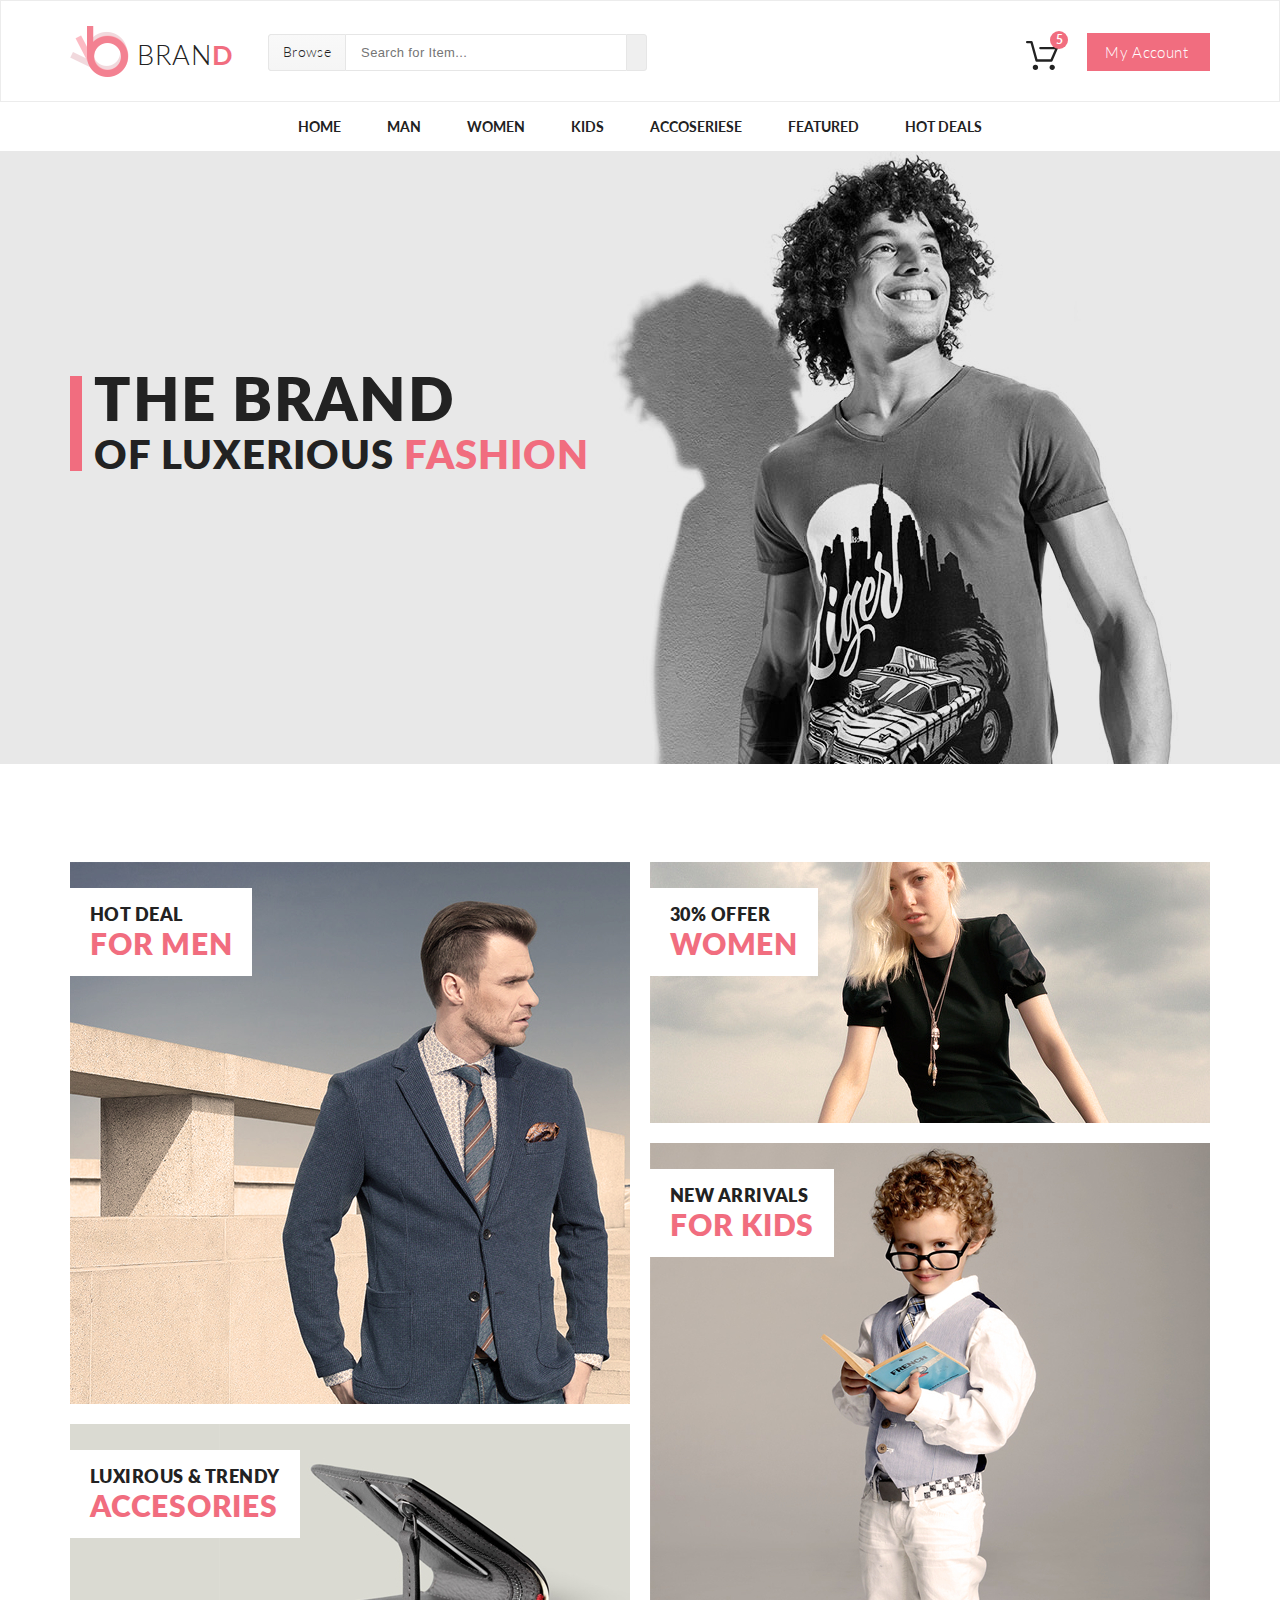
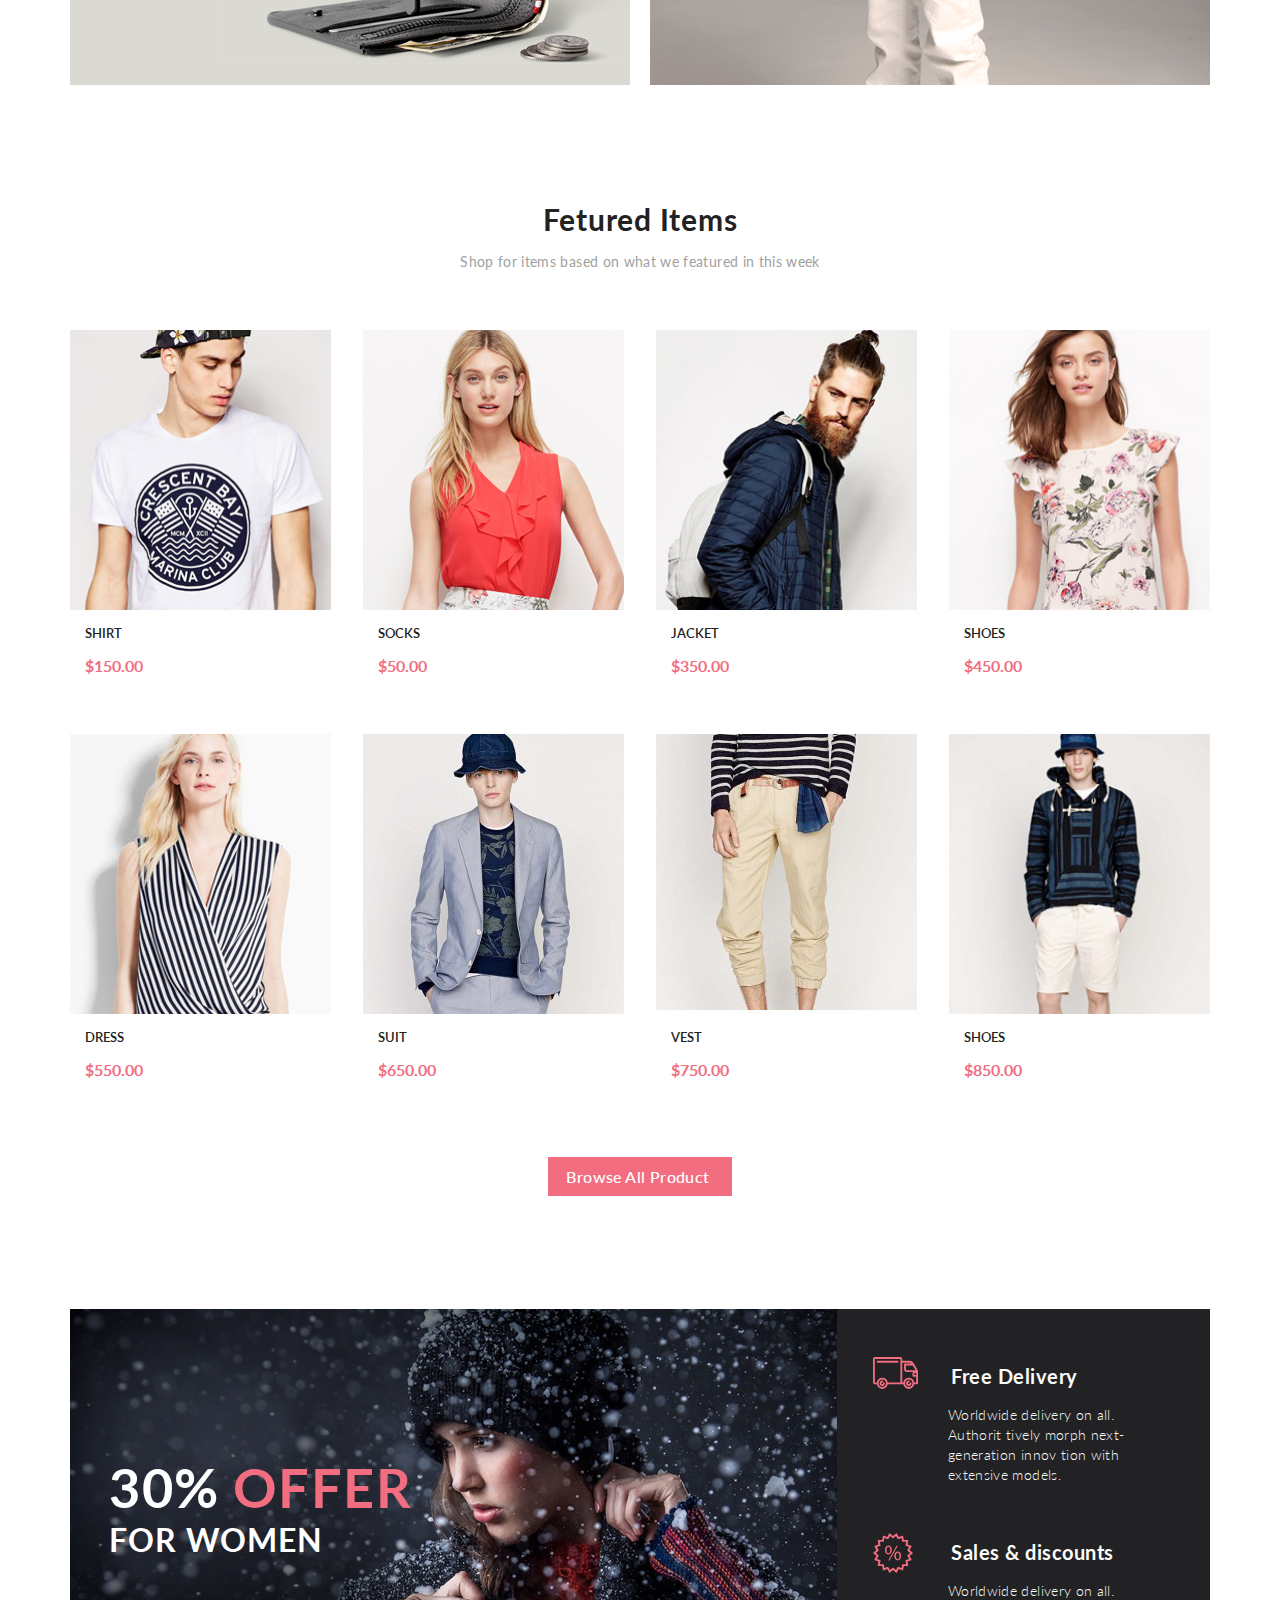
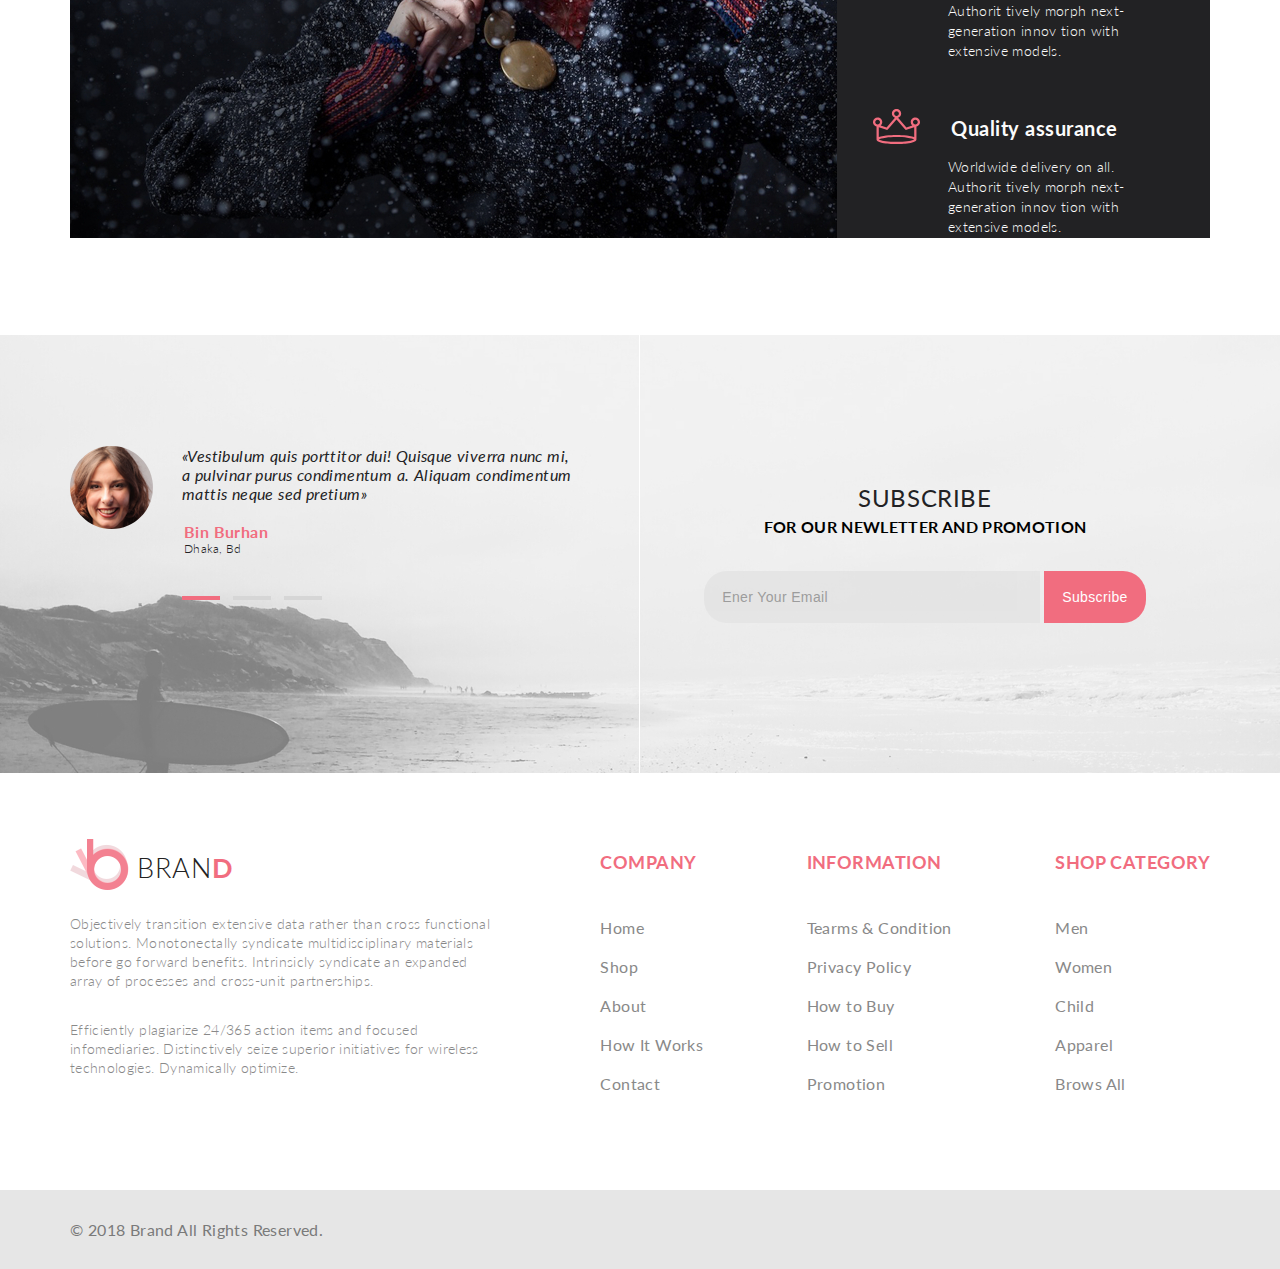
==== commit b302b9a1: "lesson 2" ====
--- a/shop2/index.html
+++ b/shop2/index.html
@@ -57,48 +57,10 @@
                                                                      class="shopping-cart"></a>
                         <div class="sh-count">5</div>
                         <div class="shopping-cart__drop">
-                            <div class="product-in-sc">
-                                <a href="single-page.html" style="float: left; width: 240px;">
-                                    <div class="product-in-sc-img" style="background-image: url(img/sc_img1.jpg)">
-                                    </div>
-
-                                    <div class="product-in-sc-desc">
-                                        <h3 class="h3-sc-name">Rebox Zane</h3>
-                                        <div class="sc-rating">
-                                            <i class="fas fa-star rat"></i>
-                                            <i class="fas fa-star rat"></i>
-                                            <i class="fas fa-star rat"></i>
-                                            <i class="fas fa-star rat"></i>
-                                            <i class="fas fa-star rat"></i>
-                                        </div>
-                                        <div class="sc-count">1&nbsp;x $250</div>
-
-                                    </div>
-                                </a>
-                                <div class="sh__action"><a href="#" class="action"><i
-                                        class="far fa-times-circle"></i></a></div>
-
-                            </div>
-                            <div class="product-in-sc"><a href="single-page.html" style="float: left; width: 240px;">
-                                <div class="product-in-sc-img" style="background-image: url(img/sc_img2.jpg)">
-                                </div>
-
-                                <div class="product-in-sc-desc">
-                                    <h3 class="h3-sc-name">Rebox Zane</h3>
-                                    <div class="sc-rating">
-                                        <i class="fas fa-star rat"></i>
-                                        <i class="fas fa-star rat"></i>
-                                        <i class="fas fa-star rat"></i>
-                                        <i class="fas fa-star rat"></i>
-                                        <i class="fas fa-star rat"></i>
-                                    </div>
-                                    <div class="sc-count">1&nbsp;x $250</div>
-
-                                </div>
-                            </a>
-                                <div class="sh__action"><a href="#" class="action"><i
-                                        class="far fa-times-circle"></i></a></div>
-                            </div>
+
+                            <!-- from javascript -->
+                            <div class="render__cartList"></div>
+                            
                             <div class="total">
                                 <div>total</div>
                                 <div>$500.00</div>
--- a/shop2/css/style.css
+++ b/shop2/css/style.css
@@ -230,7 +230,8 @@
   .product-in-sc-img {
     width: 75px;
     height: 85px;
-    float: left; }
+    float: left;
+    background-size: cover; }
 
 .product-in-sc-desc {
   float: left;
